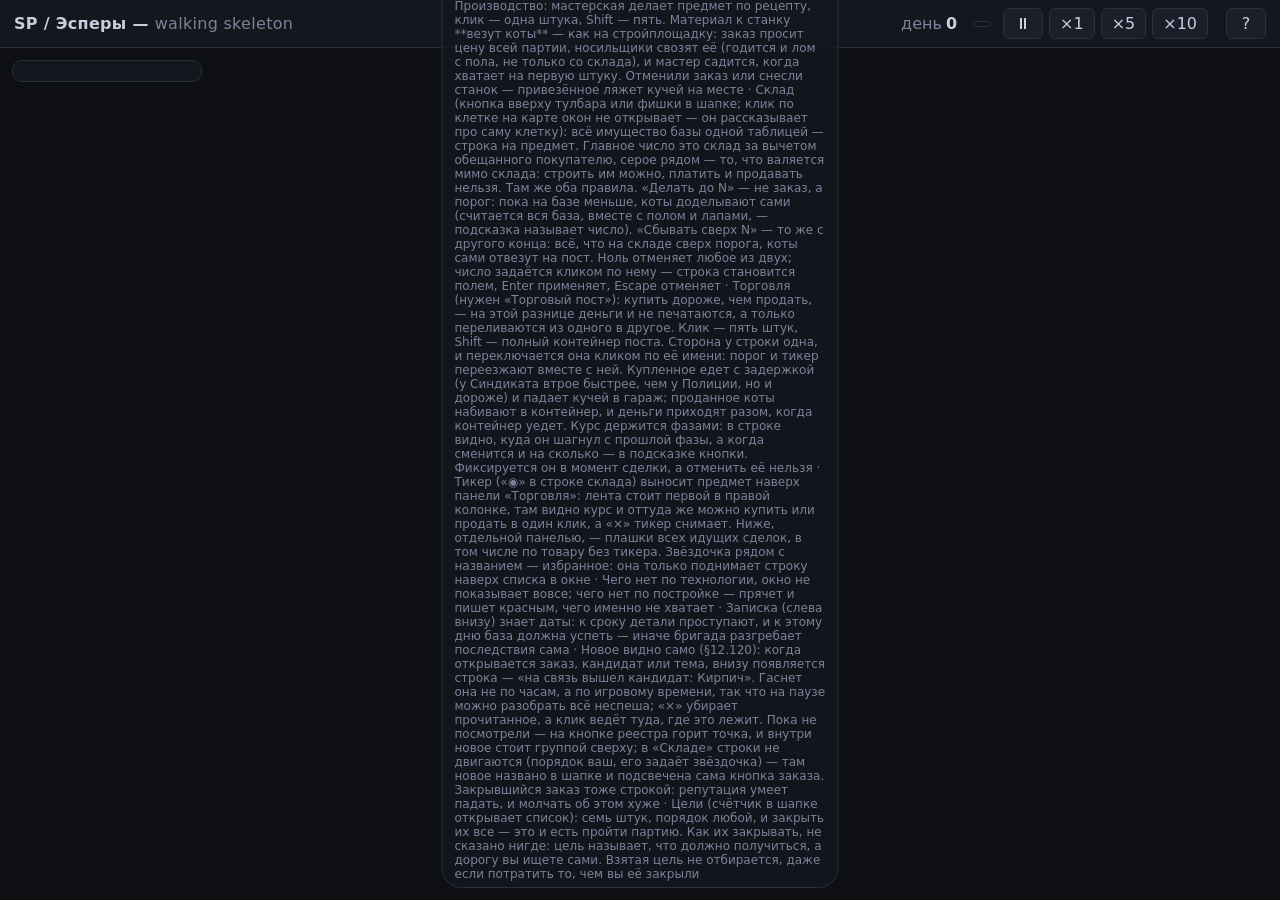
==== web/index.html @ 6d8b0c2f "docs: справочник — §12.204, номер 203 занят соседним решением Пока шла работа над справочником, в ma" ====
<!doctype html>
<html lang="ru">
  <head>
    <meta charset="utf-8" />
    <meta name="viewport" content="width=device-width, initial-scale=1" />
    <title>SP / Эсперы — POC</title>
    <link rel="stylesheet" href="./src/style.css" />
  </head>
  <body>
    <header>
      <span class="title">SP / Эсперы — <em>walking skeleton</em></span>
      <!-- Счётчик кадров и тиков: FPS меряется по rAF, TPS — по смене
           `snap.tick`, то есть по тому же сигналу, каким живёт вид. -->
      <span
        class="clock perf"
        id="perf"
        data-tip="кадров в секунду · тиков симуляции в секунду"
      ></span>
      <span class="spacer"></span>
      <span class="clock" id="scrap"></span>
      <span class="clock">день <b id="tick">0</b></span>
      <!-- Цель партии обязана быть на виду: она и есть ответ на «зачем я это
           делаю» (§12.58). Список разворачивается панелью справа. -->
      <button
        class="clock goals-toggle"
        id="goals-toggle"
        data-tip="Цели партии"
      ></button>
      <div class="speeds">
        <button class="speed" data-speed="0" data-tip="Пауза (пробел)">
          ⏸
        </button>
        <button class="speed" data-speed="1" data-tip="×1 (клавиша 1)">
          ×1
        </button>
        <button class="speed" data-speed="5" data-tip="×5 (клавиша 2)">
          ×5
        </button>
        <button class="speed" data-speed="10" data-tip="×10 (клавиша 3)">
          ×10
        </button>
      </div>
      <!-- Подсказка выросла вместе с механиками и закрывает четверть карты.
           Прятать её насовсем нельзя (иначе управление негде прочитать), но
           убирать с глаз — можно. -->
      <button
        class="hint-toggle"
        id="hint-toggle"
        data-tip="Подсказка по управлению"
      >
        ?
      </button>
    </header>
    <!-- Плашка активного режима разметки (§12.62). Инструмент липкий: выбрав
         «Стереть», игрок остаётся в нём и после мазка, — и, забыв переключиться,
         сносит то, что хотел лишь осмотреть. Плашка держит режим на виду, у
         самой карты, а не в узком тулбаре сбоку. В курсоре её нет вовсе. -->
    <main id="stage"><div id="mode-banner"></div></main>
    <aside id="toolbar"></aside>
    <!-- Правая колонка: всё «читать». Панели складываются потоком, а не по
         фиксированным отступам, — иначе каждая новая механика двигала бы
         координаты всех соседних. -->
    <div id="side">
      <!-- Лента тикеров стоит **первой и отдельно от «Торговли»** (§12.100):
           панели ниже появляются и исчезают сами (заказы, сделки, миссия), и
           лента, стоявшая среди них, ездила по экрану под курсором — второй
           клик по «Продать» промахивался. Наверху над ней ничего не всплывает,
           значит кнопка стоит там же, где её нажали в прошлый раз. -->
      <aside id="tickers" hidden></aside>
      <aside id="goals" hidden></aside>
      <aside id="cat" hidden></aside>
      <aside id="cell" hidden></aside>
      <aside id="mission" hidden></aside>
      <aside id="captive" hidden></aside>
      <aside id="research" hidden></aside>
      <aside id="craft" hidden></aside>
      <aside id="deal" hidden></aside>
      <aside id="note" hidden></aside>
    </div>
    <div id="hint">
      Время: пробел — пауза и обратно на тот же темп, 1 / 2 / 3 — ×1, ×5, ×10 ·
      Курсор: клик по клетке показывает, что на ней (и выбирает кота, если он
      там стоит), а повторный клик по той же клетке отправляет туда выбранных
      котов — первый клик мир не трогает, так что осматривать базу можно
      свободно; Shift — набрать отряд · Escape отменяет по одному шагу за
      нажатие: начатую рамку, потом режим разметки, потом выделение · Постройка:
      протяните рамку — свободные коты придут и сделают; размечать можно на
      любом темпе, а пауза ставится только вручную (пробел); пока идёт разметка,
      всё, кроме инструментов, приглушено — управление возвращают Escape или
      «Курсор» · Клик по коту выбирает его любым инструментом и возвращает
      курсор; чтобы застроить или снести клетку под котом, протяните рамку через
      неё · Тайл стоит набор предметов (фишки на кнопке), снос возвращает его
      целиком; деталь берётся только из разбора базы · Чем больше кот строит,
      тем быстрее работает · Завал на полу замедляет шаг — чем больше куча, тем
      дольше через неё пробираться; сложенное на склад не мешает · На стеллаже
      не живут: кот, которому там нечего делать, сходит на соседнюю клетку ·
      Коты устают: уставший уходит на лежанку сам, а на исходе сил бросает и
      начатое (это отключает «Беречь себя» в разделе «Правила»); упавший без сил
      доберётся до лежанки, как только та освободится · Вылазка идёт с узла
      связи, и отряд у каждого узла свой. Всё про них — в штабе вылазок: его
      открывает кнопка «Отряд N» в разделе «Вылазки», а сам раздел раскрывается
      кликом по рации на карте. Панель рации при этом ничего не даёт нажать: она
      только рассказывает, что с отрядом — кто в нём, кто сейчас не пойдёт, кто
      на связи и куда узел ушёл. Слева состав, справа заказы, и они
      пересчитываются друг под друга на глазах: отметил кота — увидел новый
      исход. Клик по строке зачисляет кота в отряд этого узла или вычёркивает
      его, кот из чужого отряда переезжает сюда тем же кликом; состав хранится
      на клетке и переживает вылазку, собирать его заново не надо. Значок 📻
      сажает кота дежурить на связи: пока отряд в поле, дежурный прибавляет ему
      силы. В строке кота написано, что он даёт вылазке: «+2 сила» — его вклад,
      а подсвеченная «Реакция» значит, что он ведёт отряд и режет сложность
      заказа. Проводник в отряде считается один, лучший: второй такой же ничего
      не добавит, а вот тот, кто нынешнего побьёт, — заменит его, и в строке
      будет написано, насколько. В заказе видно силу против сложности, долю
      добычи, цену в бодрости и ранах, а у закрытого — чего не хватает. Срок
      написан формулой: «дорога 60 + работа 360 / 2 кота» — делится только
      работа, поэтому добор котов ускоряет не всё и не всегда, а у заказа вроде
      «Сопровождения каравана» весь срок — дорога, и сколько котов ни бери, он
      не сдвинется. Уходят все, кто готов: спящий, раненый и не вернувшийся
      остаются дома, и вылазка идёт без них, если оставшихся хватает на минимум.
      Тумблер «↻» у заказа — это правило, а не заявка: отряд будет ходить туда
      сам, как только снова соберётся целиком. Узлов может быть несколько, и
      вылазок идёт столько же · Снаряжение коты добирают сами: увидев комбинезон
      на складе или прямо на полу, свободный кот сходит за ним и наденет — и с
      ним отряд сильнее · Провал вылазки ранит: раненый бросает работу, ложится
      и в отряд не идёт, пока не заживёт — сам медленно, на койке лазарета
      быстрее, а свободный кот придёт и подлечит его ещё быстрее · Провал ещё и
      оставляет одного кота в плену: сам он не вернётся никогда, за ним ходят
      отдельной вылазкой «За своим» — она открыта всегда и одному коту по силам,
      а в списке заказов появляется только тогда, когда есть кого спасать ·
      Известность (★ в шапке) копится от вылазок и открывает следующие, а найм
      (кнопка вверху тулбара) платит со склада · Репутация (фишки фракций в
      шапке) — другое дело: у заказа есть заказчик и тот, кому он поперёк, и
      успех поднимает одного ровно настолько, насколько роняет другого. Провал
      не двигает её вовсе. Ею не платят — она решает, кто вообще станет с вами
      говорить: «Логово» даёт Полиция, а «Гвоздя» присылает Синдикат, и взять
      оба разом не выйдет. Дорога назад есть всегда, но стоит она вылазок ·
      Обучение: выберите одного кота и жмите «Учить» — он сядет за парту и
      наберёт опыт до порога, дальше только практика · Наука (кнопка вверху
      тулбара): тема оплачивается образцами со склада, за неё садится кот с
      нужным уровнем «Науки», а на выходе — технология, и она открывает новые
      тайлы в палитре · Производство: мастерская делает предмет по рецепту, клик
      — одна штука, Shift — пять. Материал к станку **везут коты** — как на
      стройплощадку: заказ просит цену всей партии, носильщики свозят её
      (годится и лом с пола, не только со склада), и мастер садится, когда
      хватает на первую штуку. Отменили заказ или снесли станок — привезённое
      ляжет кучей на месте · Склад (кнопка вверху тулбара или фишки в шапке;
      клик по клетке на карте окон не открывает — он рассказывает про саму
      клетку): всё имущество базы одной таблицей — строка на предмет. Главное
      число это склад за вычетом обещанного покупателю, серое рядом — то, что
      валяется мимо склада: строить им можно, платить и продавать нельзя. Там же
      оба правила. «Делать до N» — не заказ, а порог: пока на базе меньше, коты
      доделывают сами (считается вся база, вместе с полом и лапами, — подсказка
      называет число). «Сбывать сверх N» — то же с другого конца: всё, что на
      складе сверх порога, коты сами отвезут на пост. Ноль отменяет любое из
      двух; число задаётся кликом по нему — строка становится полем, Enter
      применяет, Escape отменяет · Торговля (нужен «Торговый пост»): купить
      дороже, чем продать, — на этой разнице деньги и не печатаются, а только
      переливаются из одного в другое. Клик — пять штук, Shift — полный
      контейнер поста. Сторона у строки одна, и переключается она кликом по её
      имени: порог и тикер переезжают вместе с ней. Купленное едет с задержкой
      (у Синдиката втрое быстрее, чем у Полиции, но и дороже) и падает кучей в
      гараж; проданное коты набивают в контейнер, и деньги приходят разом, когда
      контейнер уедет. Курс держится фазами: в строке видно, куда он шагнул с
      прошлой фазы, а когда сменится и на сколько — в подсказке кнопки.
      Фиксируется он в момент сделки, а отменить её нельзя · Тикер («◉» в строке
      склада) выносит предмет наверх панели «Торговля»: лента стоит первой в
      правой колонке, там видно курс и оттуда же можно купить или продать в один
      клик, а «×» тикер снимает. Ниже, отдельной панелью, — плашки всех идущих
      сделок, в том числе по товару без тикера. Звёздочка рядом с названием —
      избранное: она только поднимает строку наверх списка в окне · Чего нет по
      технологии, окно не показывает вовсе; чего нет по постройке — прячет и
      пишет красным, чего именно не хватает · Записка (слева внизу) знает даты:
      к сроку детали проступают, и к этому дню база должна успеть — иначе
      бригада разгребает последствия сама · Новое видно само (§12.120): когда
      открывается заказ, кандидат или тема, внизу появляется строка — «на связь
      вышел кандидат: Кирпич». Гаснет она не по часам, а по игровому времени,
      так что на паузе можно разобрать всё неспеша; «×» убирает прочитанное, а
      клик ведёт туда, где это лежит. Пока не посмотрели — на кнопке реестра
      горит точка, и внутри новое стоит группой сверху; в «Складе» строки не
      двигаются (порядок ваш, его задаёт звёздочка) — там новое названо в шапке
      и подсвечена сама кнопка заказа. Закрывшийся заказ тоже строкой: репутация
      умеет падать, и молчать об этом хуже · Цели (счётчик в шапке открывает
      список): семь штук, порядок любой, и закрыть их все — это и есть пройти
      партию. Как их закрывать, не сказано нигде: цель называет, что должно
      получиться, а дорогу вы ищете сами. Взятая цель не отбирается, даже если
      потратить то, чем вы её закрыли
    </div>
    <!-- Уведомления о взятых целях: складываются стопкой и гаснут сами по
         **реальным** секундам, а не по тикам (§12.58) — на ×10 отмеренное
         тиками мигнуло бы и пропало. Кликов мимо них не бывает: колонка сквозная,
         ловят их только сами уведомления. -->
    <div id="toasts"></div>
    <!-- Лента новостей (§12.120): что открылось и что закрылось. Стопка, а не
         одна строка: события идут пачками (изученная тема открывает сразу
         несколько), и «показываем последнее» потеряло бы остальные. Гаснут по
         **тикам**, а не по секундам, — на паузе мир стоит, значит и стопка
         стоит, и разобрать её можно неспеша. Сквозная для мыши, как #toasts. -->
    <div id="news"></div>
    <!-- Живая подсказка (§12.107): нативный `title` браузер рисует один раз, в
         момент показа, — запись в атрибут открытую подсказку не перерисовывает,
         и висящая над числом, которое тикает каждый кадр, она врёт. Этот узел
         переписывается, пока висит. Сквозной для мыши: подсказка стоит под
         курсором и не смеет ловить клики. -->
    <div id="livetip" hidden></div>
    <!-- Финал: все обязательные цели закрыты (§12.58). Модальный экран, и он
         **не кончает партию** — закрыл и играешь дальше.
         Это не спорит с §10 («открытая песочница»): там речь о финальном акте
         Воланда, а здесь кончилось обучение, как у записки кончилось
         предзнание, а не мир (§12.46). -->
    <div id="finale" hidden></div>
    <!-- Штаб вылазок (§12.71): состав отряда и список заказов рядом, в одном
         окне. Тулбар шириной 190px не мог показать ни добычу целиком, ни цену
         решения, а состав правился в панели рации — то есть в другом месте
         экрана, чем прогноз, который от него зависит. Здесь оба ответа стоят
         рядом, и переключение кота сразу видно числом. -->
    <div id="raidwin" hidden></div>
    <!-- Склад (§12.100): всё имущество базы, курсы всех сторон и оба порога в
         одной таблице. Тулбар шириной 190px такую строку не держит — тот же
         упор, из-за которого штабом стало окно (§12.71).
         ⚠️ Но идиома у этих двух окон **противоположная**: штаб
         перерисовывается целиком каждым снапшотом, а склад строится один раз
         при открытии и дальше синхронизируется на месте. Иначе поля порогов
         молча перестают работать (§12.84, §12.87, §12.89, §12.92). -->
    <div id="stockwin" hidden></div>
    <!-- Реестры-окна (§12.118): список, из которого выбирают одно из многих,
         не помещается в колонку тулбара. Вход — кнопка тулбара, не карта (§12.101). -->
    <div id="sciwin" hidden></div>
    <div id="hirewin" hidden></div>
    <!-- Витрина внешнего рынка (§12.150). Своё окно, а не строка «Склада»:
         ассортимент приходит **от прайса фракции**, а не от имущества базы, и
         в нём стоит то, чего база не видела ни разу, — то есть ровно то, что
         §12.131 из «Склада» прячет. Покупка ни к чему на базе не обращена, и
         это та же граница адресности, по которой §12.119 разводит окно и
         раздел тулбара. -->
    <div id="buywin" hidden></div>
    <!-- Что держать в ящике (§12.195). Единственное окно, чья дверь стоит **в
         панели клетки**, а не в тулбаре, — потому что решение адресно клетке
         (§12.119). §12.101 при этом цел: модал открывает не клик по карте, а
         отдельная кнопка в уже открытой карточке, то есть второй осознанный
         жест. Список — строкой на предмет: имена сканируются, а сетка из двух
         десятков незнакомых глифов нет. -->
    <div id="binwin" hidden></div>
    <!-- Личное дело (§12.N). Окно про **конкретного кота** — то есть исключение
         из §12.119, где адресное живёт у самого адресата. Работает оно потому,
         что кота выбирают не с карты, а вкладкой внутри окна: дословно то, что
         §12.166 сделала с гаражами, отдав выбор узла вкладкам штаба. §12.101
         цел — обе двери (кнопка в панели кота и пункт тулбара) стоят вне карты.
         Идиома складская (§12.118): строится один раз при открытии, дальше
         синхронизируется на месте — иначе прокрутка отматывается, а кнопка
         «Учить» молча перестаёт нажиматься. -->
    <div id="dossier" hidden></div>
    <!-- Справочник (§12.204). Восьмое окно и единственное, которое ничего не
         решает: в нём только лор и перекличка палитр, кнопок команд нет ни
         одной. Отсюда и его особенность — оно **возвращает** туда, откуда его
         открыли: игрок жмёт «?» у строки склада, читает и ждёт увидеть склад
         обратно, а не пустую карту. Прочие окна взаимоисключающи и друг друга
         не помнят (`closeOtherWindows`), потому что каждое из них — цель
         похода, а справочник — сноска посреди него. -->
    <div id="wikiwin" hidden></div>
    <div id="error" hidden></div>
    <script type="module" src="./src/main.js"></script>
  </body>
</html>
---- web/src/style.css ----
:root {
  --bg: #0e0f13;
  --panel: #15171f;
  --line: #2a3040;
  --text: #c7cedd;
  --muted: #7a839a;
  --accent: #e0c060;
  /* Тревожное: из того же красного семейства, что рамка сноса (#7a2b3a),
     но читаемое как текст на тёмном. */
  --bad: #d4788c;
  /* Ожидание: между «идёт» и «сломалось» (§12.116). Оранжевее акцента и
     холоднее `--bad` — правило не отказало, оно ждёт, и красным это было бы
     сказано громче, чем есть. */
  --warn: #d69a4a;
}

* {
  box-sizing: border-box;
}

html,
body {
  margin: 0;
  height: 100%;
  background: var(--bg);
  color: var(--text);
  font-family:
    system-ui,
    -apple-system,
    "Segoe UI",
    sans-serif;
}

body {
  display: flex;
  flex-direction: column;
}

header {
  display: flex;
  align-items: center;
  gap: 12px;
  padding: 8px 14px;
  background: var(--panel);
  border-bottom: 1px solid var(--line);
  user-select: none;
}

.title {
  font-weight: 600;
  letter-spacing: 0.3px;
}
.title em {
  color: var(--muted);
  font-style: normal;
  font-weight: 400;
}
.spacer {
  flex: 1;
}

.clock {
  display: flex;
  align-items: center;
  gap: 4px;
  color: var(--muted);
  font-variant-numeric: tabular-nums;
  white-space: nowrap;
}
.clock b {
  color: var(--text);
}
/* Часы на паузе мигают: остановленный мир иначе неотличим от повисшего (жалоба
   игроков). Анимация — по wall-clock, а не по тикам: на паузе тиков нет вовсе,
   и «мигание по тикам» не мигнуло бы ни разу. Гаснет не до нуля — исчезающая
   дата читалась бы как пропавший элемент, а не как остановка. */
.clock.paused {
  animation: clock-blink 1.1s steps(1, end) infinite;
}
@keyframes clock-blink {
  50% {
    opacity: 0.28;
  }
}
@media (prefers-reduced-motion: reduce) {
  .clock.paused {
    animation: none;
    opacity: 0.55;
  }
}

/* Глиф предмета или роли клетки (§12.109). Пришёл на место `.chip` везде, где
   квадратик стоял без подписи: в шапке, в ценах тайлов, в добыче, в куче на
   клетке, в ленте тикеров. Краска осталась той же — она приезжает из рулсета
   инлайном в `color`, а контур залит `currentColor`.

   `em`, а не пиксели: глиф живёт в строках разного кегля — от 11 px в подписи
   тикера до обычного текста в шапке, — и обязан расти вместе с ней.
   `vertical-align` подгоняет его к базовой линии: `<svg>` по умолчанию сидит на
   ней целиком и подпрыгивает над строчными буквами. */
.glyph {
  width: 1.15em;
  height: 1.15em;
  vertical-align: -0.22em;
  fill: currentColor;
  flex: 0 0 auto;
}

/* Фишка предмета: одна краска на кучу, на цену в палитре и на счётчик в шапке.
   С §12.109 осталась у репутации фракций и запасным вариантом для предмета,
   которому рулсет не дал глифа: фракция — не существительное, которое таскают
   по базе, а сторона со знаковой шкалой (§12.43), и значка у неё быть не может. */
.chip {
  display: inline-block;
  width: 8px;
  height: 8px;
  border-radius: 2px;
  border: 1px solid rgba(0, 0, 0, 0.5);
}

/* Счётчик предмета в шапке (§12.53): жирным — то, чем можно платить (склад
   минус бронь), приглушённым «+N» — то, что ещё валяется по базе. Одним числом
   это врало: игрок видел «всё есть», а найм отклонялся, потому что платит
   склад. */
.stock {
  display: inline-flex;
  align-items: center;
  gap: 3px;
}

/* Ничего не отмечено `★` — на месте чисел стоит причина словом (§12.112).
   Приглушённо и без глифа: это не ресурс с нулём, а пустой отбор. */
.stock.off {
  color: var(--muted);
  font-size: 11px;
}

/* Предмет, который база ещё не поняла (§12.131): запас у него настоящий, и
   размер числа тот же, — но в дело он не идёт, поэтому цвет приглушён. Так
   шапка отличает «Ткань(?)» от ткани, не занимая места словом. */
.stock.dim b {
  color: var(--muted);
}

.stock u {
  color: var(--muted);
  text-decoration: none;
  font-size: 11px;
}

/* Четвёртое число — «расписано заказам» (§12.128): запас, который со склада
   уже уедет на станки. Серебряным и со знаком минус: это не убыль, случившаяся
   сейчас (материал возят ногами, §12.102), а обещание — «из этого столько уже
   не моё». */
.stock s {
  color: #9fb0c8;
  text-decoration: none;
  font-size: 11px;
}

/* Третье число той же фишки — «уже делается» (§12.107): не запас, а обещание
   мастерской, поэтому оно и не жирное (платить им нельзя), и не серое (серое —
   это валяющееся, оно у базы уже есть). Оранжевым, тем же цветом, каким
   называется сама сводка «В работе». */
.stock i {
  color: var(--warn);
  font-style: normal;
  font-size: 11px;
}

.speeds {
  display: flex;
  gap: 6px;
}

.speed,
.hint-toggle {
  min-width: 40px;
  padding: 5px 10px;
  background: #1b1f2a;
  color: var(--text);
  border: 1px solid var(--line);
  border-radius: 6px;
  cursor: pointer;
  font: inherit;
}
.speed:hover,
.hint-toggle:hover {
  border-color: #3b4560;
}
.speed.active,
.hint-toggle.active {
  background: var(--accent);
  color: #1a1608;
  border-color: var(--accent);
  font-weight: 700;
}

main#stage {
  flex: 1;
  min-height: 0;
  position: relative;
}
main#stage canvas {
  display: block;
}

/* Активный режим разметки. Цвет режима приезжает из JS одной переменной
   `--mode-color` — считает его `modeChrome()`, и второго места, где режим
   превращается в цвет, быть не должно. */
main#stage.mode-build,
main#stage.mode-erase {
  cursor: crosshair;
}
/* Обводка поля — отдельным слоем поверх канваса, а не `box-shadow: inset` на
   самом `#stage`: канвас — его ребёнок, Pixi заливает его целиком, и тень
   оказалась бы под заливкой, то есть невидимой.
   Не волосяная линия, а свечение внутрь: `#stage` растянут во всё окно под
   боковыми панелями, и линия по самому краю экрана теряется — а размытое пятно
   по периметру ловится боковым зрением, чего от этого сигнала и надо.

   ⚠️ **Временно выключено:** свечение по периметру закомментировано целиком,
   остальной режим разметки — плашка над картой, крестик курсора и приглушённые
   панели (`body.marking`) — работает как прежде. Цвет по-прежнему считает
   `modeChrome()` и кладёт в `--mode-color`: второго места, где режим
   превращается в цвет, заводить нельзя, и вернуть подсветку — это раскомментировать
   блок ниже, а не написать его заново.
main#stage.mode-build::after,
main#stage.mode-erase::after {
  content: "";
  position: absolute;
  inset: 0;
  z-index: 1;
  border: 3px solid var(--mode-color);
  box-shadow: inset 0 0 50px -6px var(--mode-color);
  opacity: 0.75;
  pointer-events: none;
} */
main#stage.mode-cursor {
  cursor: default;
}

/* Пока идёт разметка, доступны только инструменты разметки и «Курсор» (§12.62).
   Остальные разделы тулбара и все кнопки правых панелей приглушены на месте:
   спрятать их значило бы менять высоту тулбара на каждом переключении режима, а
   бледное и неподатливое читается как «не сейчас», а не «пропало». */
body.marking #toolbar .gated,
body.marking #side button {
  opacity: 0.35;
  pointer-events: none;
}

/* Плашка режима: у самой карты, а не в тулбаре сбоку. Кликов у неё нет —
   `pointer-events: none`, иначе она съедала бы разметку верхнего ряда клеток. */
#mode-banner {
  position: absolute;
  top: 10px;
  left: 50%;
  transform: translateX(-50%);
  z-index: 2;
  display: flex;
  align-items: center;
  gap: 8px;
  padding: 5px 14px;
  border-radius: 6px;
  background: var(--mode-color);
  color: #1a1608;
  font: 700 13px/1 monospace;
  letter-spacing: 0.08em;
  pointer-events: none;
}
/* В режиме курсора плашки нет вовсе: пустая, но занимающая место, читалась бы
   как «режим есть, просто без названия». */
main#stage.mode-cursor #mode-banner {
  display: none;
}

#error {
  position: fixed;
  left: 12px;
  bottom: 12px;
  max-width: 60ch;
  padding: 10px 12px;
  background: #3a1720;
  border: 1px solid #7a2b3a;
  border-radius: 8px;
  color: #ffd7de;
  font: 12px/1.4 monospace;
  white-space: pre-wrap;
}

#toolbar {
  position: fixed;
  left: 12px;
  top: 60px;
  width: 190px;
  /* Инструментов стало больше экрана: тулбар растёт вниз, а окно — нет.
     По горизонтали не скроллим — цена просто прижата к правому краю. */
  max-height: calc(100vh - 120px);
  overflow-y: auto;
  overflow-x: hidden;
  display: flex;
  flex-direction: column;
  gap: 6px;
  padding: 10px;
  background: rgba(21, 23, 31, 0.92);
  border: 1px solid var(--line);
  border-radius: 10px;
  backdrop-filter: blur(4px);
}

/* Правая колонка: всё «читать» — выбранный кот, миссия, тема, заказ, записка.
   Панели складываются потоком, поэтому новая механика не двигает координаты
   соседних (раньше у каждой был свой `top`, и они наезжали друг на друга).
   Сама колонка кликов не ловит — иначе пустое место над картой перестало бы
   работать; ловят их только сами панели. */
#side {
  position: fixed;
  right: 12px;
  top: 60px;
  bottom: 12px;
  width: 200px;
  display: flex;
  flex-direction: column;
  gap: 8px;
  overflow-y: auto;
  pointer-events: none;
}
#side > * {
  flex: 0 0 auto;
  pointer-events: auto;
}

/* Раздел тулбара: заголовок-кнопка и тело. Открыт ровно один — иначе список
   инструментов снова не помещается в экран и уезжает под записку. */
.sec-head {
  display: flex;
  align-items: center;
  justify-content: space-between;
  width: 100%;
  /* У `<button>` браузерный `text-align: center`, и однословные заголовки это
     не выдают: `space-between` и так прижимает их влево. Видно становится на
     первом же длинном — он переносится, и обе строки встают по центру. */
  text-align: left;
  padding: 6px 8px;
  border: 1px solid transparent;
  border-radius: 8px;
  background: transparent;
  color: var(--muted);
  font: inherit;
  font-size: 11px;
  letter-spacing: 0.4px;
  text-transform: uppercase;
  cursor: pointer;
}
.sec-head:hover {
  color: var(--text);
}
.sec-head.active {
  color: var(--text);
  border-color: var(--line);
  background: rgba(255, 255, 255, 0.04);
}
/* «Постройка» — единственный раздел-инструмент (`TOOL_SECTIONS`), и в столбце
   он стоит вплотную к кнопкам-дверям. Приглушённым заголовком он читался
   подписью к группе, а не такой же кнопкой: разница в яркости здесь означала
   бы «пока нельзя», как `.tool.off`. Поэтому яркость у раздела-инструмента и у
   «Вылазок» при живом гараже дверная, а строчный регистр и шеврон остаются — это по-прежнему
   раскрывающийся список, а не окно. */
.sec-head.lit {
  color: var(--text);
}
/* Тусклый заголовок — это «пока нельзя», и причина обязана быть словом
   (§12.53): гасим классом, а не `disabled`, иначе подсказка не покажется
   никогда. */
.sec-head.off {
  opacity: 0.45;
}

/* Заголовок раздела с образцом: значок и слово идут одной группой, чтобы
   `space-between` по-прежнему прижимал шеврон к правому краю. */
.sec-head .sec-title {
  display: flex;
  align-items: center;
  gap: 8px;
  min-width: 0;
}
.sec-head .chev {
  transition: transform 0.12s ease;
}
.sec-head.active .chev {
  transform: rotate(90deg);
}
.sec-body {
  display: flex;
  flex-direction: column;
  gap: 6px;
  padding: 6px 0 2px;
}
/* Атрибут `hidden` — это всего лишь `display: none` из браузерных стилей, и
   любой авторский `display` его перебивает. Без этой строки свёрнутый раздел
   остаётся на экране, а `hidden` в разметке молча ничего не значит. */
.sec-body[hidden] {
  display: none;
}

#toolbar .tt {
  font-size: 11px;
  letter-spacing: 0.4px;
  text-transform: uppercase;
  color: var(--muted);
  margin-bottom: 2px;
}

.tool {
  display: flex;
  align-items: center;
  gap: 8px;
  padding: 7px 9px;
  background: #1b1f2a;
  color: var(--text);
  border: 1px solid var(--line);
  border-radius: 7px;
  cursor: pointer;
  font: inherit;
  font-size: 13px;
  text-align: left;
}
/* Явный display у .tool перебивает атрибут hidden — без этой строки скрытая
   кнопка остаётся видимой (на этом уже попались). То же и у самого раздела. */
.tool[hidden],
[hidden] {
  display: none !important;
}
.tool:hover {
  border-color: #3b4560;
}
.tool.active {
  border-color: var(--accent);
  box-shadow: inset 0 0 0 1px var(--accent);
}

.sw {
  width: 14px;
  height: 14px;
  flex: 0 0 auto;
  border-radius: 3px;
  border: 1px solid rgba(0, 0, 0, 0.5);
}
/* Глиф на месте образца тайла в палитре: размер `.sw`, а не строчный `1.15em`,
   — он стоит в ряду с остальными образцами тулбара («Курсор», «Стереть»), и
   выпадающий из ряда значок ломает вертикаль списка. */
.glyph.sw-glyph {
  width: 16px;
  height: 16px;
  vertical-align: middle;
}

/* цена тайла: фишка предмета + количество */
.cost {
  display: flex;
  align-items: center;
  gap: 3px;
  margin-left: auto;
  padding-left: 8px;
  color: var(--muted);
  font-size: 12px;
  font-variant-numeric: tabular-nums;
}
.cost .chip {
  width: 7px;
  height: 7px;
}
.sw-erase {
  background: repeating-linear-gradient(45deg, #7a2b3a 0 3px, #40151d 3px 6px);
}
.sw-cursor {
  background: #6cf0a0;
  border-radius: 50%;
}
.sw-scrap {
  background: repeating-linear-gradient(90deg, #c9a227 0 3px, #6b5615 3px 6px);
}
/* Шлюз: стрелка «наружу» — вылазка это единственное, что уходит с базы. */
.sw-gate {
  background: linear-gradient(135deg, #6e5a26 50%, #b08c3a 50%);
}
/* Наука: колба — той же краской, что и лаборатория в палитре. */
.sw-lab {
  background: radial-gradient(
    circle at 50% 65%,
    #a86fd6 0 40%,
    #5a3a6e 45% 100%
  );
}
/* Обучение: книжка — той же краской, что и метка над сидящим за партой. */
.sw-study {
  background: linear-gradient(180deg, #b08fde 0 45%, #4a4f7a 55% 100%);
}
/* Отдых: лежанка — той же краской, что и в палитре тайлов. */
.sw-rest {
  background: linear-gradient(180deg, #3f5a3a 0 55%, #2a3d27 55% 100%);
  border-radius: 2px;
}

/* Найм: новый кот — той же краской, что и коты на карте. */
.sw-hire {
  background: #8fb8de;
  border-radius: 50%;
}

/* Личные дела: цвет парты из палитры тайлов — дверь ведёт туда, где кота
   сажают учиться, и красить её надо тем, чем покрашено место учёбы. */
.sw-desk {
  background: #4a4f7a;
}

/* Покупка: тот же цвет, что у торгового поста в палитре тайлов (§12.150).
   Дверь ведёт в витрину внешнего рынка, и красить её надо тем, чем покрашено
   место, куда товар приедет. */
.sw-trade {
  background: linear-gradient(135deg, #b0a06a 0 50%, #7a6f4a 50% 100%);
}

/* Постройка: кладка — тем же серо-синим, что и построенный пол на карте.
   Раздел про то, из чего база сложена, и красить его надо ею же. */
.sw-build {
  background:
    linear-gradient(
      180deg,
      transparent 0 45%,
      rgba(0, 0, 0, 0.45) 45% 55%,
      transparent 55%
    ),
    linear-gradient(90deg, #4a5570 0 55%, #39435c 55%);
  border-radius: 2px;
}

/* Известность: не предмет, но живёт в том же счётчике — она решает, что базе
   доступно, и смотреть на неё игрок будет так же часто (§12.24). */
.fame {
  display: inline-flex;
  align-items: center;
  gap: 3px;
  margin-left: 6px;
  padding-left: 8px;
  border-left: 1px solid var(--line);
  color: var(--accent);
}

/* Репутация по фракциям (§12.43): та же фишка, что у предметов, но со знаком.
   Минус подсвечивается — «−40» рядом с «+40» иначе читается как просто число. */
/* Котоденьги (§12.44): рядом с известностью, но врозь — та только копится,
   эти и приходят, и уходят. */
.money {
  display: inline-flex;
  align-items: center;
  gap: 3px;
  margin-left: 8px;
  padding-left: 8px;
  border-left: 1px solid var(--line);
  color: #8fd6a0;
}

/* Курс на кнопке сделки — справа, как цена в фишках у тайла. */
.rate {
  margin-left: auto;
  color: var(--muted);
}

/* Сколько уйдёт за клик: «×5» обычно, «×25» под Shift. Модификатор менял размер
   сделки вслепую — теперь он виден и подсвечен, пока клавиша зажата. */
.qty {
  margin-left: 6px;
  padding: 0 4px;
  border-radius: 3px;
  color: var(--muted);
  font-variant-numeric: tabular-nums;
}

.qty.big {
  background: #3a4a63;
  color: #cfe3ff;
}

.standing {
  display: inline-flex;
  align-items: center;
  gap: 3px;
  margin-left: 6px;
}

.standing.bad b {
  color: var(--bad);
}

.tool:disabled {
  cursor: default;
  opacity: 0.4;
}
.tool:disabled:hover {
  border-color: var(--line);
}

/* Переключатель правила симуляции, а не режим ввода: не участвует в общей
   подсветке инструментов, поэтому и вид у него другой. */
.tool.toggle {
  color: var(--muted);
}
.tool.toggle .sw {
  filter: grayscale(1);
  opacity: 0.5;
}
.tool.toggle.on {
  color: var(--text);
}
.tool.toggle.on .sw {
  filter: none;
  opacity: 1;
}

/* Порог автопроизводства: правило стоит **под своей командой** (§12.64), с
   отступом — оно про ту же строку рецепта, а не про соседнюю. Гаснет вместе с
   правилом: «держать —» это муть, «держать 5» — обычный текст.
   Имя `keep`, а не `stock`: `.stock` уже занят фишкой имущества в шапке, и
   вторая механика под тем же именем молча красила бы её. */
.keep {
  display: flex;
  align-items: center;
  gap: 6px;
  margin: -2px 0 4px 22px;
  color: var(--muted);
  font-size: 12px;
}
.keep.on {
  color: var(--text);
}
/* `display: flex` выше перебивает браузерное правило для `[hidden]` — без этой
   строки порог виден у рецепта, которого ещё нет. */
.keep[hidden] {
  display: none;
}
.keep .keep-val {
  flex: 1 1 auto;
  /* Число правится на месте (§12.92), и с §12.108 это единственный способ его
     задать — кнопок шага рядом больше нет. Значит, подпись обязана сама
     говорить, что она поле, и говорить это **до** наведения: пунктир виден
     всегда (найти взглядом), рамка и цвет проявляются под курсором
     (подтвердить перед кликом). Курсор обещает то же самое: кликабельная
     подпись, ничем не отличающаяся от обычной, остаётся ненайденной. */
  cursor: text;
  border-bottom: 1px dashed var(--line);
}
.keep .keep-val:hover {
  color: var(--text);
  border-bottom-color: var(--accent, #7fb0d6);
}
/* Ворота автоматики закрыты (§12.93) — правка не открывается, и подпись это
   обещает: пунктира нет, курсор обычный. Причина при этом называется словом в
   подсказке, поэтому подпись остаётся на месте, а не прячется (§12.53). */
.keep .keep-val.off {
  cursor: default;
  border-bottom-color: transparent;
  color: var(--muted);
}
.keep .keep-val.off:hover {
  color: var(--muted);
  border-bottom-color: transparent;
}
/* Пока в подписи стоит поле ввода, свой пунктир она прячет: у поля есть
   собственная рамка, и две черты под одним числом читаются как артефакт. */
.keep .keep-val.editing {
  border-bottom-color: transparent;
}
/* Поле ввода живёт внутри той же подписи и занимает ровно её место: строка не
   толстеет и не прыгает, когда правку открывают и закрывают. */
.keep .keep-input {
  width: 100%;
  min-width: 0;
  box-sizing: border-box;
  padding: 0 3px;
  color: var(--text);
  background: rgba(0, 0, 0, 0.35);
  border: 1px solid var(--line);
  border-radius: 3px;
  font: inherit;
  line-height: 16px;
}
.keep .keep-input:focus {
  outline: none;
  border-color: var(--accent, #7fb0d6);
}

/* Панель выбранного кота: рост навыка не виден в поле, поэтому у него есть
   единственное место, где он заметен (§12.17). */
#cat {
  padding: 10px 12px;
  background: rgba(21, 23, 31, 0.92);
  border: 1px solid var(--line);
  border-radius: 10px;
  backdrop-filter: blur(4px);
  font-size: 13px;
}
#cat[hidden] {
  display: none;
}

/* Панель клетки — сразу под карточкой кота: обе про то, что игрок сейчас
   выделил, остальные — про то, что происходит на базе само (§12.58). */
#cell {
  padding: 10px 12px;
  background: rgba(21, 23, 31, 0.92);
  border: 1px solid var(--line);
  border-radius: 10px;
  backdrop-filter: blur(4px);
  font-size: 13px;
}
#cell[hidden] {
  display: none;
}

/* Координаты клетки — в заголовке, но приглушённо: они опознают клетку, когда
   маркер на карте уехал за край экрана, и не спорят с названием тайла.

   Тем же приглушённым тут же и размер пачки заказов (§12.164): он занял тот же
   слот заголовка, из которого схлопывание убрало координаты, и роль у него та
   же — опознать, о скольких ячейках речь, не споря с названием рецепта. */
.cell-at,
.pack-n {
  color: var(--muted);
  font-weight: 400;
  font-variant-numeric: tabular-nums;
}

/* Что случится по второму клику. Приказ здесь двухшаговый (§12.58), и обещание
   обязано быть видно **до** второго клика: невидимый второй шаг читается как
   «клик не сработал» — та же беда, что у молчащей кнопки (§4.4). Цвет — тот же
   зелёный, что у колец выбора, метки цели и взведённых уголков на карте: одно
   обещание — одна краска. */
.cell-armed {
  margin: -4px 0 8px;
  padding: 3px 6px;
  border-radius: 3px;
  background: #1b1f2a;
  border: 1px solid #6cf0a0;
  color: #6cf0a0;
  font-size: 12px;
}

/* Список котов у узла связи (§12.61): состав отряда и дежурство собираются
   строками, а не выделением котов на карте. Живёт список в штабе (§12.80) —
   рядом с прогнозом, который от него зависит. Строка — тот же
   `.tool`-переключатель, что чертёж в тулбаре: «числится» подсвечено, как
   включённое правило. Занятие кота приписано справа и приглушённо — оно
   помогает выбрать, но не спорит с именем. */
.crew-list {
  display: flex;
  flex-direction: column;
  gap: 4px;
  margin: 6px 0 8px;
}
/* Подпись группы в штабе: «Идут · 2», «В отряде, но не пойдут · 1». Первая
   идёт вплотную к шапке отряда, остальные отбиваются сверху — иначе три
   списка подряд читаются как один. */
.crew-head {
  margin-top: 10px;
  text-transform: uppercase;
  letter-spacing: 0.04em;
  font-size: 10px;
}
.crew-head:first-child {
  margin-top: 0;
}
.crew-row {
  display: flex;
  gap: 4px;
}
/* Имя, поле и занятие — в столбик, а не в строку: колонка штаба всё равно уже
   окна, и в строку они сжимали друг друга до многоточия разом. Имя важнее —
   оно и первое. */
/* Строка кота в штабе: портрет слева, текст колонкой справа (§12.109). До него
   отряд набирался из трёх строк вида `excellent / sp2 / sp3`, и решение о том,
   кого брать в поле, принималось по идентификаторам. */
.crew-row .crew-pick {
  flex: 1 1 auto;
  min-width: 0;
  flex-direction: row;
  align-items: center;
  gap: 7px;
  padding: 5px 8px;
  font-size: 12px;
}
.crew-text {
  display: flex;
  flex-direction: column;
  align-items: flex-start;
  gap: 1px;
  min-width: 0;
  flex: 1 1 auto;
}
.crew-id {
  max-width: 100%;
  overflow: hidden;
  text-overflow: ellipsis;
  white-space: nowrap;
}
/* «· Отряд 2» у чужого кота: приписка к имени, а не часть имени. Серым — потому
   что группа уже сказала главное («в других отрядах»), а номер отвечает на
   уточняющее «в каком именно». */
.crew-at {
  color: var(--muted);
  font-style: normal;
}
.crew-row .crew-pick.on {
  border-color: var(--accent);
  box-shadow: inset 0 0 0 1px var(--accent);
}
/* Зачислен, но сейчас не пойдёт (спит, ранен). Рамка красная, а не погашенная:
   кот из отряда не выпал, и снимать его не нужно — он пойдёт, когда встанет.
   Это ответ на «почему сила отряда 0, когда в отряде трое». */
.crew-row .crew-pick.idle {
  border-color: var(--bad);
  box-shadow: inset 0 0 0 1px var(--bad);
}
.crew-note {
  max-width: 100%;
  overflow: hidden;
  text-overflow: ellipsis;
  color: var(--muted);
  font-style: normal;
  font-size: 11px;
  white-space: nowrap;
}
/* Причина отказа, а не приписка «чем занят»: те же слова, но серым они читаются
   как фон, а нужны ответом. */
.crew-note.bad {
  color: var(--bad);
}
.crew-duty {
  flex: 0 0 auto;
  padding: 5px 7px;
  filter: grayscale(1);
  opacity: 0.55;
}
.crew-duty.on {
  filter: none;
  opacity: 1;
  border-color: var(--accent);
}

/* Панель миссии — под панелью кота, той же колонкой: отряд набирает симуляция,
   и это единственное место, где видно кого и надолго ли она забрала (§12.22). */
#mission {
  padding: 10px 12px;
  background: rgba(21, 23, 31, 0.92);
  border: 1px solid var(--line);
  border-radius: 10px;
  backdrop-filter: blur(4px);
  font-size: 13px;
}
#mission[hidden] {
  display: none;
}
/* Панель темы — той же колонкой, ниже миссии: работа идёт молча в комнате, и
   без панели видно только кота, который «зачем-то стоит в лаборатории». */
#research {
  padding: 10px 12px;
  background: rgba(21, 23, 31, 0.92);
  border: 1px solid var(--line);
  border-radius: 10px;
  backdrop-filter: blur(4px);
  font-size: 13px;
}
#research[hidden] {
  display: none;
}
#research .research-cancel {
  width: 100%;
  margin-top: 8px;
  justify-content: center;
}

/* Панель заказа — той же колонкой, ниже темы: производство идёт так же молча,
   и та же беда — видно только кота, зачем-то стоящего у верстака (§12.30). */
#craft {
  padding: 10px 12px;
  background: rgba(21, 23, 31, 0.92);
  border: 1px solid var(--line);
  border-radius: 10px;
  backdrop-filter: blur(4px);
  font-size: 13px;
}
#craft[hidden] {
  display: none;
}

/* Факты заказа в штабе (§12.109): «о чём» слева, «что» справа. Шесть фактов,
   склеенных через `·`, читались одним длинным предложением — формула срока,
   вилка состава, две цены и награда стояли в ряд без признака, где кончается
   одна мысль. Сетка их разводит, не отняв ни слова.

   Первая колонка по содержимому, вторая — всё остальное: подписи короткие и
   разной длины («срок», «награда»), а фиксированная ширина под самую длинную
   отодвинула бы формулу срока, ради которой карточка и читается. */
.raid-facts {
  display: grid;
  grid-template-columns: auto 1fr;
  gap: 2px 8px;
  margin-top: 4px;
  font-size: 11px;
  line-height: 1.35;
  color: var(--muted);
}
.raid-facts i {
  font-style: normal;
  text-align: right;
  opacity: 0.75;
}
.raid-facts span {
  color: var(--text);
}

/* Портрет (§12.109). Круглый и с рамкой — он стоит среди прямоугольных панелей
   и плашек, и без обрезки читался бы как ещё одна карточка, а не как «вот он».
   Размер задаёт место применения: 56 в карточке кота, 30 в строке штаба. */
.portrait {
  width: 56px;
  height: 56px;
  flex: 0 0 auto;
  border-radius: 50%;
  object-fit: cover;
  background: #0b0d12;
  border: 1px solid var(--line);
}
.portrait.crew-face {
  width: 30px;
  height: 30px;
}

/* Шапка карточки: портрет и имя в строку. */
.cat-head {
  display: flex;
  align-items: center;
  gap: 9px;
  margin-bottom: 8px;
}
.cat-head .cat-name {
  margin-bottom: 0;
  min-width: 0;
  overflow: hidden;
  text-overflow: ellipsis;
}

.cat-name {
  font-weight: 600;
  letter-spacing: 0.3px;
  color: var(--accent);
  margin-bottom: 8px;
}

/* Занятие — первой строкой и заметнее шкал: «чем он занят» игрок спрашивает
   раньше, чем «сколько у него сил» (§12.41). Застрявший подсвечен тем же
   цветом, что и кольцо вокруг него на карте: одно состояние — одна краска. */
.cat-job {
  margin: -4px 0 8px;
  padding: 3px 6px;
  border-radius: 3px;
  background: #1b1f2a;
  border: 1px solid var(--line);
  font-size: 12px;
}
.cat-job.stuck {
  color: #ff9a3c;
  border-color: #ff9a3c;
}

.cat-skill {
  margin-bottom: 8px;
}

.cat-row {
  display: flex;
  align-items: baseline;
  gap: 6px;
}
.cat-row b {
  margin-left: auto;
  font-variant-numeric: tabular-nums;
}

.bar {
  height: 4px;
  margin: 4px 0 2px;
  background: #1b1f2a;
  border: 1px solid var(--line);
  border-radius: 3px;
  overflow: hidden;
}
.bar i {
  display: block;
  height: 100%;
  background: var(--accent);
}
.bar i.rest {
  background: #7fd6b5;
}
/* Второй порог бодрости (§12.33): ниже него кот бросает начатое. Это не «скоро
   устанет», а «сейчас уйдёт с площадки», и цвет должен предупредить заранее. */
.bar i.spent {
  background: #ff9a3c;
}
.bar i.fed {
  background: #c96f4a;
}
/* Пустой желудок жжёт бодрость вдвое (§12.36) — цена невидима в цифрах, поэтому
   видна в цвете: полоска на нуле не «почти пустая», а тревожная. */
.bar i.starving {
  background: #ff5566;
}
/* Здоровье (§12.37): целый кот — спокойный зелёный, раненый — тот же тревожный
   красный, что и голодающий. Порог виден цветом, а не только числом: ниже него
   кот выбывает из работы и из отряда. */
.bar i.health {
  background: #8ed6a0;
}
.bar i.hurt {
  background: #ff5566;
}
/* Прогноз провала: полоса красная и полная — «пойдут и не вернутся с добычей»,
   а не «немного не хватает». */
.bar i.fail {
  background: #ff5566;
}
/* Врождённый предел (§12.42): полоска полная, но это не потолок навыка, а
   потолок кота — дальше он не вырастет никогда, сколько ни работай. Приглушённый
   цвет отличает «дорос до конца» от «дорос, докуда дано». */
.bar i.capped {
  background: #6b7180;
}

.cat-sub {
  color: var(--muted);
  font-size: 11px;
  font-variant-numeric: tabular-nums;
}
/* Провал в сжатой строке вылазки (§12.167): полоски прогноза там больше нет,
   и «пойдут и не вернутся с добычей» держится одним словом — значит слово
   обязано быть заметным, иначе предупреждение теряется в серой подписи.
   Неполная доля — тем же чином, но мягче: это плохая новость, а не потеря. */
.cat-sub .bad {
  color: var(--bad);
}
.cat-sub .warn {
  color: var(--accent);
}

/* Чем отряд занят прямо сейчас — в одной строке с его именем (§12.173).
   Мелким и приглушённым, как подпись под полоской: это не второй заголовок, а
   то же пояснение, просто поднятое к имени, чтобы «кто» и «что делает»
   читались одним взглядом. Курсивом `<i>` не рисуем — шрифт панели узкий, и
   наклон в нём разваливается. */
.raid-mark {
  margin-left: auto;
  font-style: normal;
  font-size: 11px;
  color: var(--muted);
}

/* Строка отряда в панели «Отряды» (§12.169) — она же дверь в штаб: панель
   отвечает «чем заняты», подробности и решения живут там. Строка, которая
   кликается, но выглядит текстом, находится только случайно, поэтому курсор и
   подсветка заголовка на наведении обязательны. */
.raid-open {
  cursor: pointer;
}
.raid-open:hover .cat-row span {
  color: var(--accent);
}

/* Лента тикеров — та же карточка, что у сделок, миссии и записки (§12.100):
   она стоит первой в той же колонке, и панель без фона и рамки читалась не как
   соседка, а как текст, вывалившийся мимо интерфейса. */
#tickers {
  padding: 10px 12px;
  background: rgba(21, 23, 31, 0.92);
  border: 1px solid var(--line);
  border-radius: 10px;
  backdrop-filter: blur(4px);
  font-size: 13px;
}
#tickers[hidden] {
  display: none;
}
/* Тикеры идут одной карточкой, поэтому второй и следующие отделяются линией —
   как группы сделок и строки записки. */
#tickers .tick-row + .tick-row {
  padding-top: 8px;
  border-top: 1px solid var(--line);
}

/* Панель сделок — та же карточка, что у миссии, темы и заказа (§12.100): она
   стоит с ними одной колонкой, и панель без фона и рамки читалась не как
   соседка, а как текст, вывалившийся мимо интерфейса. */
#deal {
  padding: 10px 12px;
  background: rgba(21, 23, 31, 0.92);
  border: 1px solid var(--line);
  border-radius: 10px;
  backdrop-filter: blur(4px);
  font-size: 13px;
}
#deal[hidden] {
  display: none;
}
/* Группы сделок идут в одной карточке, поэтому вторая и следующие отделяются
   линией — как строки в записке. */
#deal .cat-skill + .cat-skill {
  padding-top: 8px;
  border-top: 1px solid var(--line);
}

/* Записка — отдельным углом, а не в колонке панелей: она про мир и про время,
   а не про то, что игрок сейчас выделил (§4.6, §12.28). */
#note {
  max-height: 40vh;
  overflow-y: auto;
  padding: 10px 12px;
  background: rgba(21, 23, 31, 0.92);
  border: 1px solid var(--line);
  border-radius: 10px;
  backdrop-filter: blur(4px);
  font-size: 13px;
}
#note[hidden] {
  display: none;
}
/* Прошедшее событие гаснет, но не исчезает: записка — это и журнал тоже. */
#note .past {
  opacity: 0.45;
}
#note .warn {
  color: #ff9a3c;
}
#note .good {
  color: #6cf0a0;
}
#note .row {
  margin-bottom: 8px;
}
#note .row:last-child {
  margin-bottom: 0;
}

/* Цели партии (§12.58). Панель той же породы, что записка: список, который
   читают, а не кнопки, которые жмут. */
#goals {
  max-height: 42vh;
  overflow-y: auto;
  padding: 10px 12px;
  background: rgba(21, 23, 31, 0.92);
  border: 1px solid var(--line);
  border-radius: 10px;
  backdrop-filter: blur(4px);
  font-size: 13px;
}
#goals[hidden] {
  display: none;
}
/* Взятая цель гаснет, но остаётся: список — он же и журнал сделанного. */
#goals .past {
  opacity: 0.45;
}
#goals .row {
  margin-bottom: 8px;
}
#goals .row:last-child {
  margin-bottom: 0;
}
/* Взятую ачивку открывают заново — в ней даты по частям, которых больше нигде
   нет (§12.159). Курсор и подсветка говорят, что строка кликается; у обычной
   цели рассказывать нечего, и класса на ней нет. */
#goals .goal-openable.past {
  cursor: pointer;
}
#goals .goal-openable.past:hover {
  opacity: 0.75;
}
#goals .goals-extra {
  margin: 10px 0 6px;
  padding-top: 8px;
  border-top: 1px solid var(--line);
}

/* Счёт в шапке. Кнопка, а не `.speed`: на том классе висит переключение
   времени, и брать его ради вида нельзя (та же грабля, что у «?»). */
.goals-toggle {
  margin-left: 4px;
  padding: 2px 8px;
  background: transparent;
  border: 1px solid var(--line);
  border-radius: 12px;
  color: var(--muted);
  font: inherit;
  font-size: 12px;
  cursor: pointer;
}
.goals-toggle:hover {
  color: var(--text);
}
.goals-toggle.done {
  color: var(--accent);
  border-color: var(--accent);
}
.goals-toggle[hidden] {
  display: none;
}

/* Уведомления о взятых целях (§12.58). Стопкой сверху по центру — не там, где
   игрок работает (тулбар слева, панели справа), и не там, где карта. */
/* Живая подсказка (§12.107): свой узел вместо нативного `title`, потому что тот
   рисуется один раз и врёт над числом, которое тикает каждым кадром. Стоит
   поверх всего, включая модалы (`#stockwin` — 11), и **сквозная для мыши**:
   подсказка под курсором, ловящая события, уводила бы курсор с того элемента,
   ради которого её и показали. */
#livetip {
  position: fixed;
  z-index: 30;
  max-width: 420px;
  padding: 6px 9px;
  background: rgba(21, 23, 31, 0.96);
  border: 1px solid var(--line);
  border-radius: 6px;
  color: var(--text);
  font-size: 12px;
  line-height: 16px;
  white-space: pre-line;
  pointer-events: none;
}
#livetip[hidden] {
  display: none;
}

#toasts {
  position: fixed;
  top: 60px;
  left: 50%;
  transform: translateX(-50%);
  display: flex;
  flex-direction: column;
  align-items: center;
  gap: 8px;
  z-index: 9;
  /* Колонка сквозная: иначе её пустая часть съедала бы клики по карте. Ловят
     клики только сами уведомления. */
  pointer-events: none;
}
.toast {
  min-width: 220px;
  padding: 8px 16px;
  background: rgba(21, 23, 31, 0.96);
  border: 1px solid var(--accent);
  border-radius: 10px;
  text-align: center;
  cursor: pointer;
  pointer-events: auto;
  /* Появление и уход — один переход на оба: разъехаться им нечем. */
  opacity: 0;
  transform: translateY(-8px);
  transition:
    opacity 0.25s ease,
    transform 0.25s ease;
}
.toast.shown {
  opacity: 1;
  transform: translateY(0);
}
.toast.leaving {
  opacity: 0;
  transform: translateY(-8px);
}
.toast-kind {
  color: var(--muted);
  font-size: 10px;
  letter-spacing: 0.6px;
  text-transform: uppercase;
}
.toast-label {
  color: var(--accent);
  font-size: 14px;
  font-weight: 600;
}

/* Финал. Единственный модальный экран, и он закрывается: партия после него
   продолжается (§12.58, §12.46). */
#finale {
  position: fixed;
  inset: 0;
  display: flex;
  align-items: center;
  justify-content: center;
  background: rgba(14, 15, 19, 0.75);
  backdrop-filter: blur(3px);
  z-index: 10;
}
#finale[hidden] {
  display: none;
}
.finale-box {
  min-width: 320px;
  max-width: 46ch;
  padding: 20px 24px;
  background: var(--panel);
  border: 1px solid var(--accent);
  border-radius: 12px;
  text-align: center;
}
.finale-title {
  color: var(--accent);
  font-size: 20px;
  font-weight: 600;
  margin-bottom: 4px;
}
.finale-list {
  margin: 14px 0;
  padding: 10px 0;
  border-top: 1px solid var(--line);
  border-bottom: 1px solid var(--line);
  font-size: 13px;
  text-align: left;
}
.finale-list .cat-row {
  margin-bottom: 4px;
}
.finale-close {
  margin-top: 14px;
  padding: 6px 16px;
  background: transparent;
  border: 1px solid var(--accent);
  border-radius: 6px;
  color: var(--accent);
  font: inherit;
  cursor: pointer;
}
.finale-close:hover {
  background: rgba(224, 192, 96, 0.12);
}

#hint {
  position: fixed;
  left: 50%;
  bottom: 12px;
  transform: translateX(-50%);
  padding: 6px 12px;
  background: rgba(21, 23, 31, 0.85);
  border: 1px solid var(--line);
  border-radius: 20px;
  color: var(--muted);
  font-size: 12px;
  pointer-events: none;
  /* Ширину ограничиваем: без неё строка растягивается на всю карту и текст
     ложится в десять строк поверх базы. */
  max-width: min(52ch, calc(100vw - 460px));
}
#hint[hidden] {
  display: none;
}

/* Кнопка «?» — та же форма, что у скоростей, но **не** их класс: на `.speed`
   висит обработчик переключения времени, и «?» с этим классом отправлял в
   воркер скорость `NaN`, то есть паузу. Класс, за которым стоит поведение,
   нельзя брать ради внешнего вида. */
.hint-toggle {
  margin-left: 6px;
}

/* Кто из отряда сейчас не уйдёт — спит, ранен или ещё в поле (§12.70). Не
   прячем и не вычёркиваем: он по-прежнему в бригаде, просто эта вылазка идёт
   без него, и цена решения должна читаться со строки. Правило общее на строку
   тулбара и панель рации (§12.80): состав в них один и тот же, и разъехавшаяся
   пометка читалась бы как разные отряды. */
.dim {
  opacity: 0.45;
  text-decoration: line-through;
}

/* Заказ и «ходить сюда самому» — одно решение, разово или всякий раз (§12.67),
   поэтому одна строка: кнопка заказа тянется, тумблер прижат справа. */
.raid-line {
  display: flex;
  gap: 4px;
  align-items: stretch;
}
.raid-line .raid-go {
  flex: 1 1 auto;
  min-width: 0;
}
.raid-auto {
  flex: 0 0 auto;
  padding: 0 8px;
  font-size: 13px;
}
/* Три решения по правилу — «ходить самому», «пауза» и «забыть» — стоят у самой
   карточки заказа и потому обязаны быть одного размера: это один ряд значков,
   а не три разные кнопки. Квадрат берётся от высоты соседней «Отправить». */
.raid-icon {
  flex: 0 0 auto;
  width: 34px;
  padding: 0;
  justify-content: center;
  text-align: center;
  font-size: 13px;
}
/* Правило видно всегда — и когда отряд уже ушёл по нему: иначе снять его во
   время вылазки нечем, а следующая уходит «сама». */
.raid-rule {
  display: flex;
  /* Кнопок в строке больше нет: «Пауза» и «Снять» уехали значками в карточку
     самого заказа, к которому правило и относится. Строка осталась ответом на
     «что сейчас с правилом» словом. */
  flex-wrap: wrap;
  gap: 6px;
  align-items: center;
  justify-content: space-between;
  font-size: 11px;
  color: var(--accent);
}
.raid-rule .raid-auto,
.raid-rule .raid-pause {
  font-size: 11px;
  padding: 2px 8px;
}
/* Неактивное правило — тем же тусклым, что и кот, который никуда не идёт
   (§12.77): «помню, но не веду» обязано читаться со строки, а не из подсказки.
   Тускнеет только надпись: «Возобновить» — это доступное действие, и
   приглушённая кнопка читается как запрещённая (тот же довод, что запретил
   `disabled` в §12.71). */
.raid-rule.off > span {
  opacity: 0.55;
}
/* Правило живо, а заказ закрылся (§12.78): это не «выключено» и не «идёт» —
   это тревога, и цвет у неё тот же, что у остальных отказов. Стоит и поверх
   `.off`: усыплённое правило будят, чтобы отряд пошёл, — и «Возобновить», после
   которого ничего не происходит, читается как поломка ровно так же. Кнопки не
   трогаем: «Пауза» и «Снять» остаются доступны. */
.raid-rule.blocked > span {
  color: var(--bad);
  opacity: 1;
}
/* Правило живо и заказ открыт, а отряд стоит (§12.116). Это не отказ и не
   выключено — это ожидание, и цвет у него предупреждающий, а не тревожный:
   недобор чинится вписыванием кота в отряд, сбор — просто временем. Красным
   тут врали бы обе новости. */
.raid-rule.holding > span {
  color: var(--warn);
  opacity: 1;
}
.raid-pause {
  flex: 0 0 auto;
  padding: 0 8px;
  font-size: 13px;
}

/* Штаб вылазок (§12.71): состав и заказы рядом, в одном модальном окне.
   Тулбар шириной 190px не мог показать ни добычу целиком, ни цену решения, а
   состав правился в панели рации — то есть в другом месте экрана, чем прогноз,
   который от него зависит. Здесь оба ответа стоят рядом, и щелчок по коту
   виден числом сразу. Разметка та же, что у финала (`#finale`): затемнение
   плюс коробка по центру — второго вида модального окна в игре нет. */
#raidwin {
  position: fixed;
  inset: 0;
  display: flex;
  align-items: center;
  justify-content: center;
  background: rgba(14, 15, 19, 0.72);
  backdrop-filter: blur(3px);
  z-index: 11;
}
#raidwin[hidden] {
  display: none;
}
.raidwin-box {
  display: flex;
  flex-direction: column;
  /* Три колонки с §12.199: к составу и заказам прибавилась карта. 900 px на
     троих давали граф в спичечный коробок — имена участков не читались, а
     соседство ради этого и рисуют. */
  width: min(1180px, calc(100vw - 60px));
  max-height: calc(100vh - 80px);
  padding: 16px 18px;
  background: var(--panel);
  border: 1px solid var(--accent);
  border-radius: 12px;
}
.raidwin-top {
  display: flex;
  align-items: center;
  justify-content: space-between;
  gap: 12px;
}
.raidwin-title {
  display: flex;
  align-items: baseline;
  gap: 10px;
  color: var(--accent);
  font-size: 17px;
  font-weight: 600;
}
.raidwin-close {
  flex: 0 0 auto;
}
.raidwin-tabs {
  display: flex;
  gap: 6px;
  margin-top: 10px;
}
.raidwin-tabs .raidwin-tab {
  padding: 4px 10px;
  font-size: 12px;
}
.raidwin-tabs .raidwin-tab.on {
  border-color: var(--accent);
  color: var(--accent);
}

/* Три колонки (§12.199), и крайние уже: список котов — это имена, карта — это
   кружки, а карточка заказа — пять строк цифр и все слова, которыми §12.80
   держит цену на виду. Скроллятся порознь: длинный ростер не должен угонять
   заказы за нижний край. */
/* `flex: 1 1 auto` вместе с `min-height: 0` обязательны оба: без первого тело
   растёт по содержимому и вылезает за коробку целиком, без второго флекс-элемент
   не даёт себя сжать ниже содержимого — и в обоих случаях прокручиваться нечему,
   хотя полоса при этом видна. */
.raidwin-body {
  display: flex;
  flex: 1 1 auto;
  gap: 16px;
  margin-top: 12px;
  min-height: 0;
  overflow: hidden;
}
.raidwin-col {
  display: flex;
  flex-direction: column;
  min-height: 0;
  overflow-y: auto;
  /* Докрутив колонку до края, не уводим колесом страницу под окном. */
  overscroll-behavior: contain;
}
.raidwin-crew {
  flex: 0 0 300px;
  border-right: 1px solid var(--line);
  padding-right: 14px;
}
/* Карта — средняя колонка (§12.199). Ширина фиксированная, как у состава: граф
   не тянется по содержимому, а колонка заказов обязана оставаться самой широкой
   — в ней живут все слова, ради которых §12.80 держит цену на виду. Своей
   прокрутки у неё нет: граф вписывается целиком, а подпись под ним короткая. */
.raidwin-map {
  flex: 0 0 340px;
  border-right: 1px solid var(--line);
  padding-right: 14px;
  overflow-y: hidden;
}
.raidwin-jobs {
  flex: 1 1 auto;
  min-width: 0;
}
/* Узкому экрану три колонки не по силам: карта уходит совсем, а не сжимается в
   нечитаемую кашу. ⚠️ Цена этого — не только картинка: вместе с кружками
   пропадает **выбор цели**, и зачистка уходит на самый запущенный очаг (тот,
   что выбирает «авто», §12.199). Ответ «где горит» остаётся словами в причине
   отказа под заказом (§12.53). Понадобится карта и здесь — ей нужен свой ярус
   над колонками, а не четверть ширины между ними. */
@media (max-width: 1100px) {
  .raidwin-map {
    display: none;
  }
}
.raidwin-h {
  color: var(--muted);
  font-size: 11px;
  letter-spacing: 0.4px;
  text-transform: uppercase;
  margin-bottom: 8px;
}

/* Сила отряда — крупным числом: это то, что меняется от щелчка по коту, и
   заметить перемену игрок должен не вчитываясь. */
.raidwin-sum {
  display: flex;
  align-items: center;
  gap: 12px;
  padding: 8px 10px;
  border: 1px solid var(--line);
  border-radius: 8px;
}
.raidwin-force {
  display: flex;
  flex-direction: column;
  align-items: center;
  line-height: 1.1;
}
.raidwin-force b {
  color: var(--accent);
  font-size: 24px;
  font-variant-numeric: tabular-nums;
}
.raidwin-force span {
  color: var(--muted);
  font-size: 10px;
}
.raidwin-sumtext {
  min-width: 0;
  font-size: 12px;
}

/* Карточка заказа. Закрытая приглушена, но читается: лестница ответственности
   — это то, к чему игрок идёт, и невидимая цель не тянет (§4.4). */
.raidwin-card {
  padding: 10px 12px;
  margin-bottom: 8px;
  border: 1px solid var(--line);
  border-radius: 8px;
}
.raidwin-card.off {
  opacity: 0.72;
}
.raidwin-name {
  font-weight: 600;
  margin-bottom: 4px;
}
.raidwin-verdict {
  display: flex;
  align-items: baseline;
  gap: 8px;
  font-size: 13px;
}
.raidwin-verdict i {
  color: var(--muted);
  font-style: normal;
  font-size: 11px;
  font-variant-numeric: tabular-nums;
}
.raidwin-verdict .good {
  color: #86c06a;
}
.raidwin-verdict .warn {
  color: var(--accent);
}
.raidwin-verdict .bad {
  color: var(--bad);
}
/* Неготовый кот в шапке отряда — красным, и в строке «ведёт …» тоже (§12.189).
   Перечень ниже это уже умел (`.cat-sub .bad`), а проводник в нём не стоит
   вовсе (§12.187): без своего правила единственный неготовый кот отряда,
   который как раз ведёт, не был бы помечен нигде в шапке. */
.raidwin-sumtext .bad {
  color: var(--bad);
}
.raidwin-loot {
  display: flex;
  align-items: center;
  gap: 6px;
  font-size: 12px;
  margin-top: 2px;
}
.raidwin-loot i {
  color: var(--muted);
  font-style: normal;
  font-size: 11px;
}
/* Причина отказа — строкой в карточке, а не нативной подсказкой: по
   `disabled`-кнопке браузер событий мыши не шлёт, и `title` на ней не
   показывается никогда. Ровно там, где объяснение нужнее всего, его не было. */
.raidwin-why {
  margin-top: 4px;
  color: var(--bad);
  font-size: 11px;
}
.raidwin-act {
  display: flex;
  gap: 6px;
  margin-top: 8px;
}
.raidwin-act .raid-go {
  flex: 1 1 auto;
  justify-content: center;
}
.raidwin-busy {
  padding: 12px;
  border: 1px solid var(--line);
  border-radius: 8px;
}
/* Заказ, закрытый воротами, в тулбаре остаётся живой кнопкой — она ведёт в
   штаб, где причина написана словом (§12.71). Гасим её видом, а не
   `disabled`: тот отнимает и события мыши, и подсказку вместе с ними. */
/* Погашенная кнопка (§12.53): гасим классом, а не `disabled`, — по выключенному
   элементу браузер не шлёт событий мыши, и подсказка с причиной отказа не
   показывается никогда. Курсор при этом обычный, как у `.tool:disabled`:
   нажимать её незачем, а навести — затем и нужно. */
.tool.off {
  opacity: 0.45;
  cursor: default;
}

/* Каков кот в поле — строкой под именем, только в штабе (§12.71). Вклад в силу
   выделен: это единственное здесь число, которое складывается, и складывать его
   игрок будет глазами. «Проводник» — акцентом: он свойство не кота, а бригады
   (максимум по отряду), и потому читается как роль, а не как цифра. */
.crew-field {
  max-width: 100%;
  overflow: hidden;
  text-overflow: ellipsis;
  white-space: nowrap;
  color: var(--muted);
  font-style: normal;
  font-size: 11px;
  font-variant-numeric: tabular-nums;
}
.crew-field b {
  color: var(--text);
  font-weight: 600;
}
.crew-field u {
  color: var(--accent);
  text-decoration: none;
}

/* В штабе строка характеристик переносится, а не обрезается многоточием: она и
   есть ответ на «кого взять», и «Реакция 1/2 · Вы…» отвечает ровно наполовину
   (§12.71). Другого места у списка и нет — §12.80 убрала его из панели рации. */
.raidwin-crew .crew-field {
  white-space: normal;
  overflow: visible;
}

/* Реакция в строке кота видна всегда, но выделена — только когда работает
   (§12.71): подсвеченное число значит «вот из-за чего вычет», обычное — «есть,
   но в дело не идёт». Без самого числа «сложность не изменит» читалось как
   утверждение о пустоте, хотя реакция у кота есть. */
.crew-field .stat.on {
  color: var(--text);
  font-weight: 600;
}
/* Снятая сложность — единственное зелёное в списке: это выигрыш, и он один на
   бригаду (проводник не суммируется, а заменяется). */
.crew-field .cut {
  color: #86c06a;
  font-weight: 600;
}

/* --- окно «Склад» (§12.100) -------------------------------------------------
   Оверлей и коробка — как у штаба вылазок (§12.71): второе модальное окно в
   проекте, и выглядеть иначе ему незачем. А вот **внутри** идиома
   противоположная: штаб перерисовывается целиком, а склад строится один раз и
   синхронизируется на месте, потому что в нём живут поля порогов. */
/* ⚠️ **Новое модальное окно обязано попасть в ОБА списка ниже.** Селектор
   поимённый, и забытый id даёт не пустой экран, а самое неприятное:
   `el.hidden = false` отработал, содержимое в DOM есть, а на экране ничего —
   окно лежит обычным блоком в потоке, под картой. Так и вышло с
   `#wikiwin` (§12.204) на первом заходе. */
#stockwin,
#sciwin,
#hirewin,
#buywin,
#binwin,
#dossier,
#wikiwin {
  position: fixed;
  inset: 0;
  display: flex;
  align-items: center;
  justify-content: center;
  background: rgba(14, 15, 19, 0.72);
  backdrop-filter: blur(3px);
  z-index: 11;
}
#stockwin[hidden],
#sciwin[hidden],
#hirewin[hidden],
#buywin[hidden],
#binwin[hidden],
#dossier[hidden],
#wikiwin[hidden] {
  display: none;
}
.win-box {
  display: flex;
  flex-direction: column;
  width: min(1180px, calc(100vw - 60px));
  max-height: calc(100vh - 80px);
  padding: 16px 18px;
  background: var(--panel);
  border: 1px solid var(--accent);
  border-radius: 12px;
}
.win-top {
  display: flex;
  align-items: center;
  justify-content: space-between;
  gap: 12px;
}
.win-title {
  flex: 0 0 auto;
  color: var(--accent);
  font-size: 17px;
  font-weight: 600;
}
.win-close {
  flex: 0 0 auto;
}
/* `flex: 1 1 auto` вместе с `min-height: 0` нужны оба — см. `.raidwin-body`:
   без первого список растёт по содержимому и вылезает за коробку, без второго
   флекс-элемент не даёт себя сжать, и прокручиваться нечему. */
/* Реестр (§12.118) — список строк-кнопок, а не таблица: колонок в нём нет, и
   растягивать его на всю ширину склада значило бы разгонять название темы и
   цену по разным краям экрана. */
.win-box.narrow {
  width: min(560px, calc(100vw - 60px));
}
.win-box.narrow .win-list {
  gap: 6px;
}
.win-box.narrow .win-list .tool {
  justify-content: flex-start;
}
.win-list {
  display: flex;
  flex: 1 1 auto;
  flex-direction: column;
  min-height: 0;
  margin-top: 12px;
  overflow-y: auto;
  overscroll-behavior: contain;
}

/* Сетка, а не флекс: колонки обязаны совпадать от строки к строке — иначе
   числа и пороги гуляют по горизонтали, и таблицу не прочесть глазом. */
.ware-row {
  display: grid;
  /* Колонка правил считана по содержимому: поле 118 + кнопка заказа с фишками
     цены (§12.105), ~127. Была уже — и кнопка вылезала поверх колонки торговли,
     наезжая на тикер: в сетке переполнение не переносится, а рисуется поверх
     соседа, а `nowrap` у кнопки не даёт ей сжаться. Была шире (330) — и после
     §12.108, убравшей «−» и «+», посреди каждой строки стояла бы пустота в
     семьдесят пикселей. */
  grid-template-columns: auto 150px 84px minmax(265px, 1fr) minmax(300px, auto);
  align-items: center;
  gap: 10px;
  padding: 7px 0;
  border-top: 1px solid var(--line);
  font-size: 13px;
}
.ware-row:first-child {
  border-top: none;
}
.tool.ware-fav {
  padding: 2px 7px;
  color: var(--muted);
}
.tool.ware-fav.on {
  color: var(--accent);
  border-color: var(--accent);
}
.ware-name {
  display: flex;
  align-items: center;
  gap: 6px;
  min-width: 0;
}
/* Тема-витрина (§12.137): артефакт со склада, до которого база ещё не доросла.
   Приглушена, но не погашена в цвет отказа — она не сломана, она обещание.
   Строка причины идёт вторым рядом, как `.topic-opens` у обычной темы. */
.tool.topic.locked {
  opacity: 0.75;
}
.topic-locked {
  display: block;
  margin-top: 2px;
  color: var(--muted);
  font-size: 11px;
  font-style: italic;
  line-height: 1.3;
  white-space: normal;
}

/* Незнакомый игроку предмет в добыче заказа (§12.131): «??» на месте глифа.
   Той же ширины, что и глиф, — иначе строка добычи прыгает, когда предмет
   впервые опознан. */
.chip.veiled {
  display: inline-flex;
  align-items: center;
  justify-content: center;
  width: 14px;
  height: 14px;
  background: none;
  color: var(--muted);
  font-size: 11px;
  font-style: normal;
  vertical-align: middle;
}

/* Предмет, которого база ещё не поняла (§12.131): «Ткань(?)». Приглушён, но
   не погашен — он у базы есть и его можно продать, просто в дело он пока не
   идёт. Гасить его в цвет отказа значило бы обещать, что строка сломана. */
.ware-name.unknown {
  color: var(--muted);
  font-style: italic;
}
.ware-num {
  text-align: right;
}
/* Числа — идиома шапки (§12.53): главное и серое рядом. Второй формы записи
   тех же трёх чисел в игре быть не должно, поэтому и стиль тот же. */
.ware-num u {
  margin-left: 3px;
  color: var(--muted);
  text-decoration: none;
  font-size: 11px;
}
.ware-num i {
  margin-left: 3px;
  color: var(--warn);
  font-style: normal;
  font-size: 11px;
}
.ware-num s {
  margin-left: 3px;
  color: #9fb0c8;
  text-decoration: none;
  font-size: 11px;
}
.ware-rules {
  display: flex;
  flex-direction: column;
  gap: 2px;
  min-width: 0;
}
/* Отступ слева у `.keep` был рассчитан на строку под кнопкой рецепта; здесь
   порог стоит своей колонкой, и сдвигать его не от чего. */
/* Строка порога — тоже сетка: поле, кнопка заказа и имя рецепта. Флексом
   кнопка стояла у каждой строки на своём месте (у одной цена из одного
   предмета, у другой из двух), и колонка не читалась столбцом. */
.ware-rules .keep {
  display: grid;
  /* Три колонки: поле (§12.108 убрала стоявшие по бокам «−» и «+»), кнопка
     заказа (§12.105) и имя рецепта. Имя появляется, только когда рецептов на
     предмет больше одного (§12.100), но колонка под него нужна всегда — лишний
     элемент в сетке из двух уехал бы во второй ряд и разъехался бы со строкой
     соседа. Колонку заказа и колонку сбыта это держит в одном столбце: у строки
     «сбывать сверх N» вторая и третья клетки просто пусты. */
  /* Первая колонка — узкий жёлоб под переключатель адресата (§12.115). Он
     стоит слева от числа, а не справа от строки, по единственной причине: у
     соседней строки рецепта в колонке заказа висит цена (`.ware-craft.under`),
     которая заезжает на эту строку сверху, — всё, что встанет правее числа,
     окажется под ней. Жёлоб пуст у остальных строк и держит их в одном
     столбце: `.keep` — отдельная сетка на строку, и общих колонок у них нет,
     кроме одинакового шаблона. */
  grid-template-columns: 22px 118px minmax(0, auto) minmax(0, 1fr);
  margin: 0;
  justify-content: flex-start;
  /* По базовой линии, а не растяжкой: там, где цене не нашлось места ниже, она
     остаётся в потоке и делает колонку заказа выше прочих (§12.105) — при
     растяжке подпись порога центровалась бы по всей высоте пары, и кнопка
     вставала бы выше соседей ровно на высоту цены. */
  align-items: baseline;
}
/* Сетка выше перебивает браузерное `[hidden]` ровно так же, как это делал флекс
   (см. `.keep[hidden]`), и правило приходится повторить в своей специфичности —
   иначе порог виден у рецепта, которого база ещё не знает. */
.ware-rules .keep[hidden] {
  display: none;
}
/* Ширина колонки поля фиксированная, а не по содержимому: иначе строка
   дёргается на каждой смене числа, а поле ввода (§12.92) занимает место
   подписи и схлопнулось бы на пустом значении. */
.ware-rules .keep .keep-val {
  grid-column: 2;
  flex: 0 0 118px;
}
/* Кнопка заказа с ценой под ней (§12.105). Колонка задана **явно**, и это не
   украшение: без технологии автоматики или без мастерской поле порога уходит в
   `display: none`, а выпавший из сетки элемент авторазмещение ставит в первую
   колонку — пара прыгала бы влево и разъезжалась со строкой сбыта. */
.ware-craft {
  grid-column: 3;
  display: flex;
  flex-direction: column;
  align-items: stretch;
  justify-content: center;
  gap: 1px;
  position: relative;
}
/* Есть ли под строкой пустая клетка колонки заказа — знает `syncStockWindow`:
   это зависит от того, какие строки видны сейчас, а не от вёрстки. Есть —
   цена выкладывается поверх, ровно напротив «сбывать сверх», и строку рецепта
   не растит вовсе. Нет — остаётся в потоке своей второй строкой. */
.ware-craft.under .ware-cost {
  position: absolute;
  top: 100%;
  left: 0;
  right: 0;
  margin-top: 3px;
}
/* Кнопка тянется на всю ширину обёртки, а обёртка — по содержимому колонки:
   подпись у всех рецептов одна («Произвести ×N»), значит и ширина у кнопок
   одна, и столбец читается столбцом. Плотнее обычного `.tool`: она стоит в ряду
   таблицы, а не в столбце меню, и высокая кнопка растила бы всю строку. */
.tool.ware-make {
  padding: 2px 8px;
  font-size: 12px;
  white-space: nowrap;
  justify-content: center;
}
/* Цена — вторая строка пары: фишки те же, что у тайлов, но мельче и по центру
   под кнопкой. */
.ware-cost {
  display: flex;
  justify-content: center;
  gap: 4px;
  font-size: 11px;
  line-height: 12px;
  color: var(--muted);
  white-space: nowrap;
}
/* `.cost` рассчитан на конец строки меню (`margin-left: auto`, отступ слева);
   здесь он сам себе строка и стоит по центру под кнопкой. */
.ware-cost .cost {
  margin-left: 0;
  padding-left: 0;
  gap: 3px;
  font-size: 11px;
  line-height: 12px;
}
/* Имя рецепта стоит последним в строке порога и живёт в колонке «сколько
   останется»: не влезло — обрезается многоточием, а не переносится. Перенос
   растил бы строку в высоту, и соседние строки таблицы разъезжались бы. */
.ware-recipe {
  grid-column: 4;
  overflow: hidden;
  text-overflow: ellipsis;
  white-space: nowrap;
  color: var(--muted);
  font-size: 11px;
}
/* Сетка, а не флекс, по тому же доводу, что у самой строки: у курса ширина
   зависит от данных («7¤ · 5¤» против «43¤ ▼−2 · 33¤ ▼−2»), и прижатый вправо
   флекс разгонял этой разницей всё, что стоит левее, — тикер и сторона гуляли
   по горизонтали от строки к строке. Колонки фиксированы, курс прижат к своему
   правому краю, и глаз читает столбец, а не шесть отдельных строк. */
.ware-trade {
  display: grid;
  /* Колонок четыре, а не пять: «Купить» уехала в своё окно (§12.150). */
  grid-template-columns: auto 104px minmax(132px, auto) 104px;
  align-items: center;
  justify-content: end;
  gap: 6px;
  min-width: 0;
}
/* Кнопки занимают свою колонку целиком: иначе «Продать» шире «Купить» на длину
   слова, и пара кнопок съезжает у каждой строки по-своему. */
.ware-trade .tool.toggle:not(.ware-tick) {
  width: 100%;
  justify-content: center;
}
/* Строка без торговли («никто не берёт») тянется от стороны до края: тикер
   обязан остаться в своей колонке, иначе он один из шести стоит не там. */
.ware-none {
  grid-column: 2 / -1;
  text-align: right;
}
.tool.ware-tick {
  padding: 2px 7px;
  color: var(--muted);
}
.tool.ware-tick.on {
  color: var(--accent);
  border-color: var(--accent);
}
.tool.ware-side {
  padding: 2px 8px;
  font-size: 12px;
}
.ware-rate {
  text-align: right;
}
.ware-rate,
.tick-rate {
  white-space: nowrap;
  font-variant-numeric: tabular-nums;
}
.ware-sep {
  margin: 0 4px;
  color: var(--muted);
}
.ware-none {
  color: var(--muted);
  font-size: 12px;
}
/* Куда шагнул курс с прошлой фазы (§12.100). Не курсивом — это число, а не
   ремарка; зелёное и красное разведены по смыслу «дороже/дешевле», а не
   «хорошо/плохо»: одна и та же стрелка выгодна продавцу и невыгодна покупателю. */
.delta {
  margin-left: 3px;
  font-size: 11px;
  font-style: normal;
}
.delta.up {
  color: #7fd6a0;
}
.delta.down {
  color: var(--bad);
}

/* Лента тикеров в правой колонке: кнопки сделки идут строкой под состоянием. */
.cat-act {
  display: flex;
  gap: 6px;
  margin-top: 4px;
}
.tool.tick-deal {
  flex: 1 1 0;
  /* Без `min-width: 0` кнопка не сжимается ниже своего текста и вылезает за
     фиксированную колонку — «×25» уезжает под край окна и не нажимается. */
  min-width: 0;
  justify-content: center;
  gap: 4px;
  padding: 2px 4px;
  font-size: 12px;
  white-space: nowrap;
}
/* Название с фракцией — одна строка с многоточием: «Комбинезон · Синдикат» в
   200 px не влезает, а перенос по словам растил строку ленты вчетверо. */
.tick-name {
  min-width: 0;
  overflow: hidden;
  text-overflow: ellipsis;
  white-space: nowrap;
}
/* Курс — своим ярусом под названием: рядом с именем он не помещается, а
   переносить числа нельзя, они читаются парой «купить · продать». */
.tick-row .tick-rate {
  margin-top: 2px;
  font-size: 12px;
}

/* Красная строка в шапке окна «Склад»: чего базе не хватает, чтобы показанное
   работало (§12.100). Красным — потому что это не свойство мира, а нехватка,
   которую чинит стройка; то, чего нет по технологии, не пишется вовсе. */
.win-warn {
  margin-top: 8px;
  color: var(--bad);
  font-size: 12px;
}
.win-warn[hidden] {
  display: none;
}
/* Что делается прямо сейчас (§12.107) — в одной линии с заголовком, сразу за
   ним: оранжевым названо само окно, серым рядом — что в нём происходит.
   `margin-right: auto` держит «Закрыть» у правого края, а не тянет сводку к
   нему. Одной строкой с многоточием: рецептов бывает шесть, а перенос растил
   бы шапку и двигал таблицу на каждом закрывшемся заказе. */
.win-busy {
  min-width: 0;
  margin-right: auto;
  color: var(--muted);
  font-size: 12px;
  white-space: nowrap;
  overflow: hidden;
  text-overflow: ellipsis;
}
.win-busy[hidden] {
  display: none;
}
/* Снять тикер — в самой строке ленты, справа от курса. Приглушён: это выход, а
   не действие, ради которого строку открывают. */
.tool.tick-off {
  margin-left: 6px;
  padding: 0 6px;
  color: var(--muted);
  line-height: 16px;
}
.tick-row .cat-row {
  align-items: center;
}

/* Разбор (§12.114): под кнопкой стоит не цена, а выход, и фишки у них
   одинаковые. Стрелка перед ними — единственное, что их различает, поэтому она
   идёт в том же ряду и тем же кеглем, а не отдельной подписью. */
.ware-cost .ware-out {
  margin-right: 2px;
  color: var(--muted);
}

/* Переключатель адресата у правила излишка (§12.115): один глиф в жёлобе слева
   от числа — идиома `★` и `◉` из этой же строки. Текстом («→ Синдикат») он был
   вдвое шире числа, лез под цену соседнего рецепта и повторял сторону, которая
   и так написана в торговом блоке справа. Куда уходит излишек, говорит **сам
   глагол** в подписи: «сбывать сверх 5» против «разбирать сверх 5». */
.ware-rules .keep .ware-dest {
  grid-column: 1;
  justify-self: start;
  width: 18px;
  padding: 0;
  font-size: 11px;
  line-height: 16px;
  text-align: center;
}

/* Лента новостей (§12.120). Стопка снизу по центру, растёт вверх: сверху уже
   стоят уведомления о целях (#toasts), а сбоку — тулбар и правая колонка.
   Сквозная для мыши, как и та: пустая часть колонки не смеет съедать клики по
   карте. */
#news {
  position: fixed;
  bottom: 18px;
  left: 50%;
  transform: translateX(-50%);
  display: flex;
  flex-direction: column-reverse;
  align-items: stretch;
  gap: 6px;
  width: min(460px, calc(100vw - 420px));
  z-index: 9;
  pointer-events: none;
}
/* Строка — не кнопка-переключатель, а сообщение, по которому можно пойти:
   поэтому она читается слева направо («что случилось» — «с чем»), а «×» стоит
   у края и означает «прочитал», а не «отменить». */
.newsrow {
  display: flex;
  align-items: baseline;
  gap: 8px;
  padding: 7px 10px;
  background: rgba(21, 23, 31, 0.96);
  border: 1px solid var(--accent);
  border-left-width: 3px;
  border-radius: 8px;
  font-size: 12px;
  cursor: pointer;
  pointer-events: auto;
}
.news-kind {
  color: var(--muted);
  white-space: nowrap;
}
/* Закрытие названо тем же словом и тем же размером, что открытие, — разница
   только в цвете полосы слева: это не тревога, а факт (§12.43). */
.newsrow:has(.news-kind.gone) {
  border-color: var(--line);
}
.news-label {
  flex: 1 1 auto;
  min-width: 0;
  font-weight: 600;
  overflow: hidden;
  text-overflow: ellipsis;
  white-space: nowrap;
}
.news-x {
  flex: 0 0 auto;
  padding: 1px 7px;
  font-size: 12px;
  line-height: 1.2;
}
/* Указатель «Новое: Комбинезон, Аптечка» в шапке окна «Склад» (§12.120).
   Строкой, а не группой сверху: порядок строк в этом окне принадлежит игроку
   (`★`, §12.112), и перетасовка отняла бы у закладки её смысл. Стоит рядом с
   красными предупреждениями и намеренно не красным: это не нехватка, а
   прибавление. */
.win-fresh {
  display: flex;
  flex-wrap: wrap;
  align-items: baseline;
  gap: 6px;
  margin-top: 6px;
  font-size: 12px;
  color: var(--muted);
}
.win-fresh-go {
  padding: 1px 7px;
  background: transparent;
  color: var(--accent);
  border: 1px solid var(--accent);
  border-radius: 6px;
  cursor: pointer;
  font: inherit;
  font-size: 12px;
}
/* Подсвечена сама кнопка заказа, а не строка: новое здесь — умение сделать
   предмет, а строка и вчера отвечала за курс и запас. */
.tool.fresh,
.ware-craft .tool.fresh {
  border-color: var(--accent);
  box-shadow: 0 0 0 1px var(--accent) inset;
}

/* Метка «внутри есть непрочитанное» — на двери реестра и на заголовке раздела
   «Вылазки» (§12.120). Точка, а не число: «+3» говорит «загляни», но не
   говорит, что именно, — тот же отказ без причины, что запрещает §12.53. */
/* Точка — только у дверей в тулбаре: внутри окна «фрэш» значит другое (рамка
   на кнопке заказа), и второй значок там читался бы как ещё одно состояние. */
#toolbar > .tool.fresh::after,
.sec-head.fresh::after {
  content: "";
  width: 6px;
  height: 6px;
  margin-left: auto;
  border-radius: 50%;
  background: var(--accent);
  flex: 0 0 auto;
}
.sec-head.fresh::after {
  margin-left: 6px;
}

/* Строка темы в окне «Наука» — два яруса (§12.126): название с ценой и
   «Открывает: …». Колонкой, а не одной строкой: перечисление длинное, и в один
   ряд оно уводило бы цену за край окна. */
.tool.topic {
  flex-direction: column;
  align-items: stretch;
  gap: 4px;
}
.topic-main {
  display: flex;
  align-items: center;
  gap: 8px;
}
.topic-opens {
  color: var(--muted);
  font-size: 11px;
  line-height: 15px;
}

/* --- окно «Покупка» (§12.150) ---------------------------------------------
   Витрина внешнего рынка: закладка на сторону, строка на товар. Своё окно, а не
   строка «Склада», потому что ассортимент приходит **от прайса**, и в нём стоит
   то, чего база не видела ни разу (§12.131). */

/* Закладки сторон — своей полосой над списком, а не заголовками групп внутри:
   у каждой стороны свой курс на один и тот же товар, и склеенный список
   спрашивал бы «почём» дважды в соседних строках (§12.88). */
/* Красная строка стоит не в шапке окна, а над списком — своей полосой, значит
   и отступы у неё свои:  рассчитан на строку внутри шапки. */
.buy-warn {
  padding: 0 10px;
}
.buy-tabs {
  display: flex;
  flex-wrap: wrap;
  gap: 6px;
  padding: 8px 10px 0;
}

/* Строка товара — это и есть кнопка сделки: цена, имя и «×N» в одном узле, как
   у кандидата в «Найме». Гаснет она классом, никогда `disabled` (§12.53). */
.buy-row {
  display: grid;
  grid-template-columns: auto minmax(140px, 1fr) minmax(96px, auto) auto;
  align-items: center;
  gap: 8px;
  width: 100%;
  text-align: left;
}
.buy-rate {
  text-align: right;
  color: var(--accent);
}

/* Закрытая позиция не прячется, а тускнеет и уезжает вниз группой «Пока не по
   зубам» (§12.137): её цена и есть ответ на «ради чего расти». Тот же приём,
   что у витрины тем, — и та же непрозрачность, чтобы две витрины читались
   одинаково. */
.tool.buy-row.locked {
  opacity: 0.75;
}

/* Окно «что держать в ящике» (§12.195). Строка на предмет, как в реестрах:
   имена сканируются, а сетка из двух десятков незнакомых глифов — нет. */
.bin-row .glyph {
  filter: grayscale(1);
  opacity: 0.5;
}
.bin-row.on .glyph {
  filter: none;
  opacity: 1;
}
/* Что в ящике сейчас — под заголовком окна, до списка. Модал накрывает
   карточку клетки, и без этой строки он спрятал бы ровно тот ответ, за
   которым игрок в него пошёл (§12.110). */
.bin-head {
  margin: 0 0 8px;
}
.bin-hint {
  margin-top: 8px;
}
/* Дверь в окно, в карточке клетки. Своей строкой под именами: это не выбор
   предмета, а уход в список, и стоять в одном ряду с ними она не должна. */
.bin-edit {
  margin-top: 6px;
}

/* --- Личное дело (§12.N) ---------------------------------------------------
   Вкладки котов стоят колонкой слева от дела, а не строкой над ним: имена
   сканируются столбиком, а строкой в поздней партии они переносятся в три
   ряда и сдвигают всё дело вниз на каждом найме. Прокрутка у колонки своя и
   законна ровно потому, что каркас окна строится один раз (§12.118). */
.dos-body {
  display: flex;
  flex: 1 1 auto;
  min-height: 0;
  gap: 14px;
}
.dos-tabs {
  display: flex;
  flex: 0 0 auto;
  flex-direction: column;
  gap: 6px;
  width: 200px;
  min-height: 0;
  margin-top: 12px;
  padding-right: 4px;
  overflow-y: auto;
  overscroll-behavior: contain;
  border-right: 1px solid var(--line);
}
.dos-tabs .dos-tab {
  justify-content: flex-start;
  padding: 4px 10px;
  font-size: 12px;
  text-align: left;
  white-space: normal;
}
.dos-tabs .dos-tab.on {
  border-color: var(--accent);
  color: var(--accent);
}

/* Имя отряда в шапке кота — дверь в штаб этого гаража (§12.169). Кнопкой она
   не выглядит, поэтому курсор и подчёркивание при наведении. */
.raid-link {
  cursor: pointer;
}
.raid-link:hover {
  text-decoration: underline;
}

/* Портрет — дверь обратно на карту: закрывает дело и делает кота выбранным.
   Курсор и подсветка нужны потому, что кнопкой он не выглядит. */
.dos-portrait {
  flex: 0 0 auto;
  cursor: pointer;
  line-height: 0;
}
.dos-portrait:hover {
  opacity: 0.8;
}

.dos-head {
  display: flex;
  align-items: center;
  gap: 10px;
  margin-bottom: 6px;
}

/* Строка домена: живая часть слева, кнопка справа. Кнопка — **отдельный узел**
   и переживает кадр (§12.84): собери строку одним `innerHTML` — и `mousedown`
   придётся в один узел, а `mouseup` в другой. */
.dos-skill {
  display: flex;
  align-items: center;
  gap: 10px;
  margin-bottom: 8px;
}
.dos-live {
  flex: 1 1 auto;
  min-width: 0;
}
.dos-teach {
  flex: 0 0 auto;
  font-size: 12px;
  padding: 4px 10px;
}

.dos-log {
  margin-top: 8px;
  border-top: 1px solid var(--line);
  padding-top: 8px;
}

/* Домен, который сейчас не растёт: строка стоит на месте, чтобы соседи по
   колонке не прыгали дважды за каждую ходку кота (§12.172), — гаснет только
   сама полоска. */
.cat-skill.quiet {
  opacity: 0.6;
}

/* Счётчик кадров и тиков стоит рядом с заголовком, а не среди часов: он про
   работу движка, а не про время мира, — и потому приглушён сильнее часов. */
.perf {
  margin-left: 12px;
  font-size: 12px;
  opacity: 0.65;
}

/* Карта внешнего мира (§12.198) — витрина соседства, а не пульт.
   Кнопок отправки здесь нет намеренно: решение живёт в штабе, где рядом состав
   и прогноз (§12.75). */
.map-holder {
  display: flex;
  flex: 0 1 auto;
  justify-content: center;
  min-height: 0;
  padding: 2px 0 8px;
}
.map-svg {
  width: 100%;
  max-height: 42vh;
}
/* Ребро — это «куда очаг может пойти», а не дорога: `travel` у заказа с длиной
   отрезка не связан вовсе (§12.198). Поэтому линия тонкая и приглушённая: она
   называет соседство, а не путь. */
.map-link {
  stroke: var(--line);
  stroke-width: 2;
  opacity: 0.5;
}
.map-site {
  cursor: pointer;
}
.map-ring {
  fill: var(--panel);
  stroke: var(--line);
  stroke-width: 2;
}
/* Заражённый участок красится заливкой, а густота её — доля ступени к пределу
   (см. `syncRaidMap`): ступеней у породы бывает сколько угодно, и словаря
   цветов под них не завести. */
.map-site.hot .map-ring {
  fill: var(--bad);
  stroke: var(--bad);
}
.map-site.on .map-ring {
  stroke: var(--accent);
  stroke-width: 3;
}
.map-stage {
  fill: var(--text);
  font-size: 15px;
  font-weight: 700;
  text-anchor: middle;
  pointer-events: none;
}
.map-name {
  fill: var(--muted);
  font-size: 12px;
  text-anchor: middle;
  pointer-events: none;
}
/* Куда идёт отряд — именем под участком (§12.199). Своим цветом, а не цветом
   очага: это про нас, а не про угрозу. */
.map-squad {
  fill: var(--accent);
  font-size: 11px;
  text-anchor: middle;
  pointer-events: none;
}
.map-site.mine .map-ring {
  stroke-dasharray: 4 3;
}
.map-note {
  display: flex;
  flex-direction: column;
  gap: 3px;
  padding-top: 8px;
  border-top: 1px solid var(--line);
}
.map-h {
  color: var(--accent);
  font-size: 15px;
  font-weight: 600;
}

/* Стили целей зачистки убраны вместе со столбиком кнопок (§12.199): цель
   называет карта, и кнопка у заказа снова одна — обычная. */

/* --- справочник (§12.204) ------------------------------------------------- */

/* Дверь тулбара: бумажный, как записка. Справочник не про место на карте, и
   красить его цветом тайла было бы обещанием, которого он не выполняет. */
.sw-note {
  background: linear-gradient(160deg, #d8d2c0 0 55%, #9a9382 55% 100%);
  border-radius: 1px;
}

/* Значок «?» — самая мелкая кнопка в проекте и намеренно: она стоит рядом с
   решениями, а сама решением не является (§12.204), и равный им размер читался
   бы как ещё одна команда. */
.wiki-mark {
  min-width: 18px;
  padding: 0 5px;
  color: var(--muted);
  font-size: 11px;
  line-height: 16px;
}
.wiki-mark:hover {
  color: var(--accent);
}

/* Колонка уже прочих окон: справочник читают, а не сканируют глазами по
   столбцам, и строка длиннее ~90 знаков теряет начало следующей. */
#wikiwin .win-box {
  width: min(760px, calc(100vw - 60px));
}
.wiki-head {
  display: flex;
  align-items: center;
  gap: 8px;
  margin-bottom: 10px;
}
.wiki-title {
  color: var(--accent);
  font-size: 16px;
  font-weight: 600;
}
.wiki-back {
  min-width: 24px;
  padding: 0 6px;
}
.wiki-body {
  color: var(--text);
  font-size: 13px;
  line-height: 1.6;
}
.wiki-body p {
  margin: 0 0 10px;
}
.wiki-body b {
  color: var(--accent);
  font-weight: 600;
}
/* Цитата — голос мира, а не пояснение автора: отбивка слева и курсив, как в
   записке. Это единственное место в игре, где кто-то говорит от себя. */
.wiki-quote {
  margin: 0 0 10px;
  padding-left: 12px;
  border-left: 2px solid var(--accent);
  color: var(--muted);
  font-style: italic;
}
/* Ссылка внутри текста — не кнопка-плашка: она стоит в строке и не должна
   рвать абзац на куски. */
.wiki-link {
  padding: 0;
  border: 0;
  background: none;
  color: var(--accent);
  font: inherit;
  text-decoration: underline dotted;
  cursor: pointer;
}
.wiki-link:hover {
  text-decoration: underline;
}
/* Факты — перекличка палитр (§12.204): числа спрошены у рулсета, не переписаны
   в текст. Отбиты от текста линией: это другой сорт правды. */
.wiki-facts {
  margin-top: 12px;
  padding-top: 10px;
  border-top: 1px solid var(--line);
  font-size: 12px;
}
.wiki-fact {
  display: grid;
  grid-template-columns: 110px 1fr;
  gap: 8px;
  padding: 2px 0;
}
.wiki-fact > span:first-child {
  color: var(--muted);
}
.wiki-also {
  display: flex;
  flex-wrap: wrap;
  align-items: baseline;
  gap: 8px;
  margin-top: 12px;
  font-size: 12px;
}
.wiki-also > span {
  color: var(--muted);
}
/* Оглавление: группа на вид записи, ссылки в строку. Сеткой из кнопок было бы
   красивее и нечитаемо — имена сканируются, плитки нет (§12.195). */
.wiki-group {
  display: flex;
  flex-wrap: wrap;
  align-items: baseline;
  gap: 8px;
  padding: 6px 0;
  border-bottom: 1px solid var(--line);
  font-size: 13px;
}
.wiki-group-head {
  flex: 0 0 110px;
  color: var(--muted);
  font-size: 12px;
}
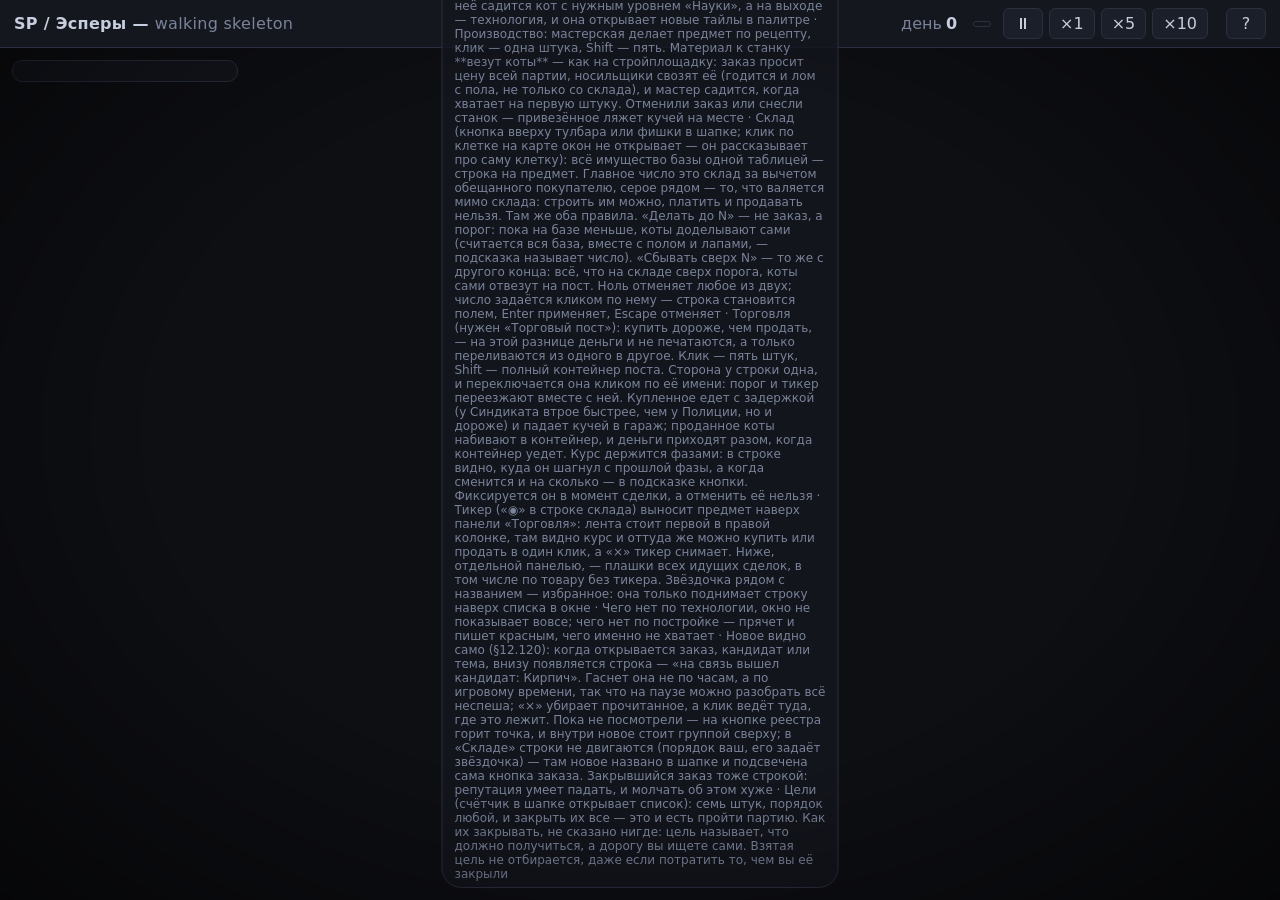
==== commit 63c3a746: "ui: записка временно спрятана — панель, статья справочника и строка справки; ядро не тронуто, вернут" ====
--- a/web/index.html
+++ b/web/index.html
@@ -170,9 +170,7 @@
       сделок, в том числе по товару без тикера. Звёздочка рядом с названием —
       избранное: она только поднимает строку наверх списка в окне · Чего нет по
       технологии, окно не показывает вовсе; чего нет по постройке — прячет и
-      пишет красным, чего именно не хватает · Записка (слева внизу) знает даты:
-      к сроку детали проступают, и к этому дню база должна успеть — иначе
-      бригада разгребает последствия сама · Новое видно само (§12.120): когда
+      пишет красным, чего именно не хватает · Новое видно само (§12.120): когда
       открывается заказ, кандидат или тема, внизу появляется строка — «на связь
       вышел кандидат: Кирпич». Гаснет она не по часам, а по игровому времени,
       так что на паузе можно разобрать всё неспеша; «×» убирает прочитанное, а
--- a/web/src/style.css
+++ b/web/src/style.css
@@ -200,6 +200,15 @@
   flex: 1;
   min-height: 0;
   position: relative;
+}
+/* Пейнт-овер: виньетка по краю сцены — глубина, а не сигнал. Не ловит мышь. */
+main#stage::before {
+  content: "";
+  position: absolute;
+  inset: 0;
+  pointer-events: none;
+  z-index: 1;
+  background: radial-gradient(ellipse at 50% 45%, transparent 55%, rgba(0, 0, 0, 0.55) 100%);
 }
 main#stage canvas {
   display: block;
@@ -293,7 +302,16 @@
   position: fixed;
   left: 12px;
   top: 60px;
-  width: 190px;
+  /* ⚠️ **226, а не 190** (§12.228): значок «i» у кнопки палитры (§12.204) стоит
+     первым в строке и стоит ~24px, а справа у той же кнопки цена набором с
+     `margin-left: auto` — «Лежанка ≡1 ⚙1» теряла последнюю фишку за краем.
+     Прятать цену нельзя (§12.53), сжимать имя — тоже: по нему кнопку и ищут.
+     В самой палитре значок вдобавок ужат (ниже): одной шириной колонки
+     «Лаборатория ≡2 ⚙2» обошлась бы в 240px, а это уже полоса карты.
+     Довод §12.118 про «реестр в тулбаре нечитаем» это не отменяет — колонка
+     осталась узкой, в неё по-прежнему не поместить ни строку темы, ни добычу
+     заказа. */
+  width: 226px;
   /* Инструментов стало больше экрана: тулбар растёт вниз, а окно — нет.
      По горизонтали не скроллим — цена просто прижата к правому краю. */
   max-height: calc(100vh - 120px);
@@ -435,9 +453,22 @@
 .tool:hover {
   border-color: #3b4560;
 }
+/* ⚠️ **«В руках» — это заливка, «новое» — кольцо** (§12.225). До §12.225 обе
+   метки рисовались одним и тем же акцентным кольцом (`.tool.fresh` ниже —
+   байт в байт эта же пара свойств), и сходились они ровно там, где садятся на
+   одну кнопку: в палитре. Игрок, взявший новую постройку в руки, видел ровно
+   ту же обводку, что и до клика, — и читал её как непрочитанную новость,
+   которая почему-то не гаснет.
+   Тёплая подложка — это акцент, разведённый фоном кнопки: цвет глифа тайла и
+   фишки цены она не трогает (§12.109), а строка при этом целиком меняет тон,
+   и «эта у меня в руках» видно с одного взгляда. `box-shadow` снят: кольцо
+   поверх заливки вернуло бы половину путаницы обратно.
+   ⚠️ Обе метки на одной кнопке разом не встречаются — клик гасит `fresh`
+   (§12.224), — но соседние кнопки бывают разными, и различать их надо именно
+   в этом случае. */
 .tool.active {
   border-color: var(--accent);
-  box-shadow: inset 0 0 0 1px var(--accent);
+  background: #3e3c34;
 }
 
 .sw {
@@ -835,6 +866,11 @@
    как фон, а нужны ответом. */
 .crew-note.bad {
   color: var(--bad);
+}
+/* Занят наукой или мастерской: пойдёт, но бросит работу. Не отказ, а цена
+   решения — поэтому «ожидание», а не красный. */
+.crew-note.toil {
+  color: var(--warn);
 }
 .crew-duty {
   flex: 0 0 auto;
@@ -1401,11 +1437,15 @@
 }
 /* Три решения по правилу — «ходить самому», «пауза» и «забыть» — стоят у самой
    карточки заказа и потому обязаны быть одного размера: это один ряд значков,
-   а не три разные кнопки. Квадрат берётся от высоты соседней «Отправить». */
+   а не три разные кнопки. ⚠️ Высота у значка **своя** — те же 7px по
+   вертикали, что у любого `.tool`, — а не одолженная у соседней «Отправить»
+   через `stretch`: у заказа, закрытого репутацией, «Отправить» нет вовсе, и
+   с `padding: 0` пара «⏸ ×» садилась на высоту строки, вдвое ниже кнопок
+   соседней карточки. */
 .raid-icon {
   flex: 0 0 auto;
   width: 34px;
-  padding: 0;
+  padding: 7px 0;
   justify-content: center;
   text-align: center;
   font-size: 13px;
@@ -1979,6 +2019,14 @@
   grid-column: 2;
   flex: 0 0 118px;
 }
+/* Причина простоя порога (§12.239) — своим рядом под полем: в колонку поля
+   (118px) «ждёт: Ткань, Деталь» не влезает. Колонка задана явно по тому же
+   доводу, что у `.ware-craft`: иначе авторазмещение поставит её в жёлоб. */
+.ware-rules .keep .keep-why {
+  grid-column: 2 / -1;
+  font-size: 11px;
+  color: #d98b6a;
+}
 /* Кнопка заказа с ценой под ней (§12.105). Колонка задана **явно**, и это не
    украшение: без технологии автоматики или без мастерской поле порога уходит в
    `display: none`, а выпавший из сетки элемент авторазмещение ставит в первую
@@ -2300,7 +2348,21 @@
    «Вылазки» (§12.120). Точка, а не число: «+3» говорит «загляни», но не
    говорит, что именно, — тот же отказ без причины, что запрещает §12.53. */
 /* Точка — только у дверей в тулбаре: внутри окна «фрэш» значит другое (рамка
-   на кнопке заказа), и второй значок там читался бы как ещё одно состояние. */
+   на кнопке заказа), и второй значок там читался бы как ещё одно состояние.
+   У кнопки палитры её тоже нет, и не по забывчивости: справа стоит цена
+   набором (`costChips`), и точка с `margin-left: auto` отжимала бы последнюю
+   фишку за край — «Лаборатория ≡2 ⚙1» теряла бы единицу. Там «новое» и
+   «выбрано» разведены иначе (§12.225): рамка против заливки. У самой двери
+   рамки тоже нет — только точка (§12.226). */
+/* ⚠️ У кнопки верхнего уровня метка — **только точка**, без кольца (§12.226).
+   Кольцо и заголовок раздела `.sec-head` (у которого рамки нет вовсе) стоят в
+   одном столбце, и одна дверь с обводкой, а другая с точкой читались как два
+   разных состояния, хотя новость у них одна и та же. Внутри окон кольцо
+   остаётся: там точки нет, и метить нечем. */
+#toolbar > .tool.fresh {
+  border-color: var(--line);
+  box-shadow: none;
+}
 #toolbar > .tool.fresh::after,
 .sec-head.fresh::after {
   content: "";
@@ -2332,6 +2394,66 @@
   color: var(--muted);
   font-size: 11px;
   line-height: 15px;
+}
+/* Идущая тема в окне «Наука» — тем же блоком, что в панели тем справа: доля,
+   кто за ней и «Бросить». Взяться за неё второй раз нельзя, но это не отказ, а
+   работа, поэтому строку не гасим. */
+.tool.topic.off.running {
+  opacity: 1;
+}
+/* Окно «Наука» в две колонки: слева реестр тем, справа идущие. Ширина правой
+   не зависит от содержимого — иначе старт темы менял бы раскладку. */
+.win-box.narrow.sci {
+  width: min(1040px, calc(100vw - 60px));
+  /* Высота — по экрану, а не по содержимому: старт, отмена и конец темы
+     меняли число строк, и окно прыгало вместе с ними. */
+  height: calc(100vh - 80px);
+}
+/* Заголовок группы отбивается только от строки над ним. `:first-child` тут не
+   годится: перед первым видимым заголовком стоят спрятанные, и левая колонка
+   начиналась ниже правой. Скрытые строки всегда в хвосте списка
+   (`lockedTail`), так что любая строка выше заголовка — видимая; `~`, а не
+   `+`, потому что между ними бывает спрятанная строка «пусто». */
+.sci-cols .crew-head {
+  margin-top: 0;
+}
+.sci-cols .tool ~ .crew-head {
+  margin-top: 10px;
+}
+.sci-cols {
+  display: grid;
+  grid-template-columns: minmax(0, 1fr) minmax(0, 1fr);
+  gap: 16px;
+  flex: 1 1 auto;
+  min-height: 0;
+}
+.sci-cols > .win-list {
+  gap: 6px;
+}
+.topic-run {
+  display: block;
+  font-size: 13px;
+}
+.topic-run[hidden] {
+  display: none;
+}
+.topic-state {
+  display: block;
+  color: var(--muted);
+  font-size: 12px;
+}
+/* Внутри кнопки блочных тегов нет, поэтому полоска — `span`, и без `display:
+   block` у неё нет высоты. */
+.topic-run .bar {
+  display: block;
+}
+/* Специфичнее, чем `.win-box.narrow .win-list .tool`: тот прижимает текст влево. */
+.win-list .tool.topic .topic-cancel {
+  display: flex;
+  width: 100%;
+  margin-top: 8px;
+  justify-content: center;
+  cursor: pointer;
 }
 
 /* --- окно «Покупка» (§12.150) ---------------------------------------------
@@ -2570,6 +2692,11 @@
 .map-site.mine .map-ring {
   stroke-dasharray: 4 3;
 }
+/* Непрочитанный заказ на участке красит число в кружке акцентом (§12.245) —
+   та же метка, что точка на дверях реестров, только на самом счёте. */
+.map-site.fresh .map-stage {
+  fill: var(--accent);
+}
 .map-note {
   display: flex;
   flex-direction: column;
@@ -2595,15 +2722,50 @@
   border-radius: 1px;
 }
 
-/* Значок «?» — самая мелкая кнопка в проекте и намеренно: она стоит рядом с
+/* Значок «i» внутри кнопки темы: та выложена колонкой с `align-items: stretch`
+   (§12.126), и сноска растягивалась бы во всю ширину окна — то есть читалась бы
+   кнопкой уровня самой темы. */
+/* Значок «i» у темы переехал внутрь строки имени (§12.218), и правило
+   `align-self` ему больше не нужно: `.topic-main` центрирует по вертикали сам.
+   Оставлен только запрет на сжатие — в узкой колонке «i» иначе схлопывается в
+   полоску. */
+.topic-main > .wiki-mark {
+  flex: 0 0 auto;
+}
+
+/* Значок «i» — самая мелкая кнопка в проекте и намеренно: она стоит рядом с
    решениями, а сама решением не является (§12.204), и равный им размер читался
    бы как ещё одна команда. */
 .wiki-mark {
+  /* ⚠️ **Инлайновый, а не блочный** (§12.218): у `.tool` `display: flex`, и
+     значок, стоящий первым в обычном текстовом заголовке (панель клетки,
+     карточка заказа), занимал бы собственную строку над именем — то есть
+     оказывался бы не «в начале строки», а «отдельной строкой». Внутри
+     флекс-контейнеров (`.topic-main`, строка новости, строка предмета) на
+     раскладку это не влияет: там он и так флекс-элемент. */
+  display: inline-flex;
+  align-items: center;
+  vertical-align: middle;
   min-width: 18px;
+  margin-right: 5px;
   padding: 0 5px;
   color: var(--muted);
   font-size: 11px;
   line-height: 16px;
+}
+/* ⚠️ **В палитре значок ужат** (§12.228): у кнопки постройки справа стоит цена
+   набором, слева — образец тайла и имя, и обычные 18+5+8 пикселей уводили
+   последнюю фишку за край у самых длинных имён («Лаборатория», «Мастерская»).
+   Ужимаем здесь, а не везде: в панелях и окнах значок стоит среди текста, где
+   мельче он читался бы соринкой, а колонка тулбара — самое тесное место в
+   проекте. Ниже 14px не опускать: это уже не цель для мыши. */
+#toolbar .sec-body > .tool {
+  gap: 6px;
+}
+#toolbar .sec-body > .tool > .wiki-mark {
+  min-width: 14px;
+  margin-right: 0;
+  padding: 0 3px;
 }
 .wiki-mark:hover {
   color: var(--accent);
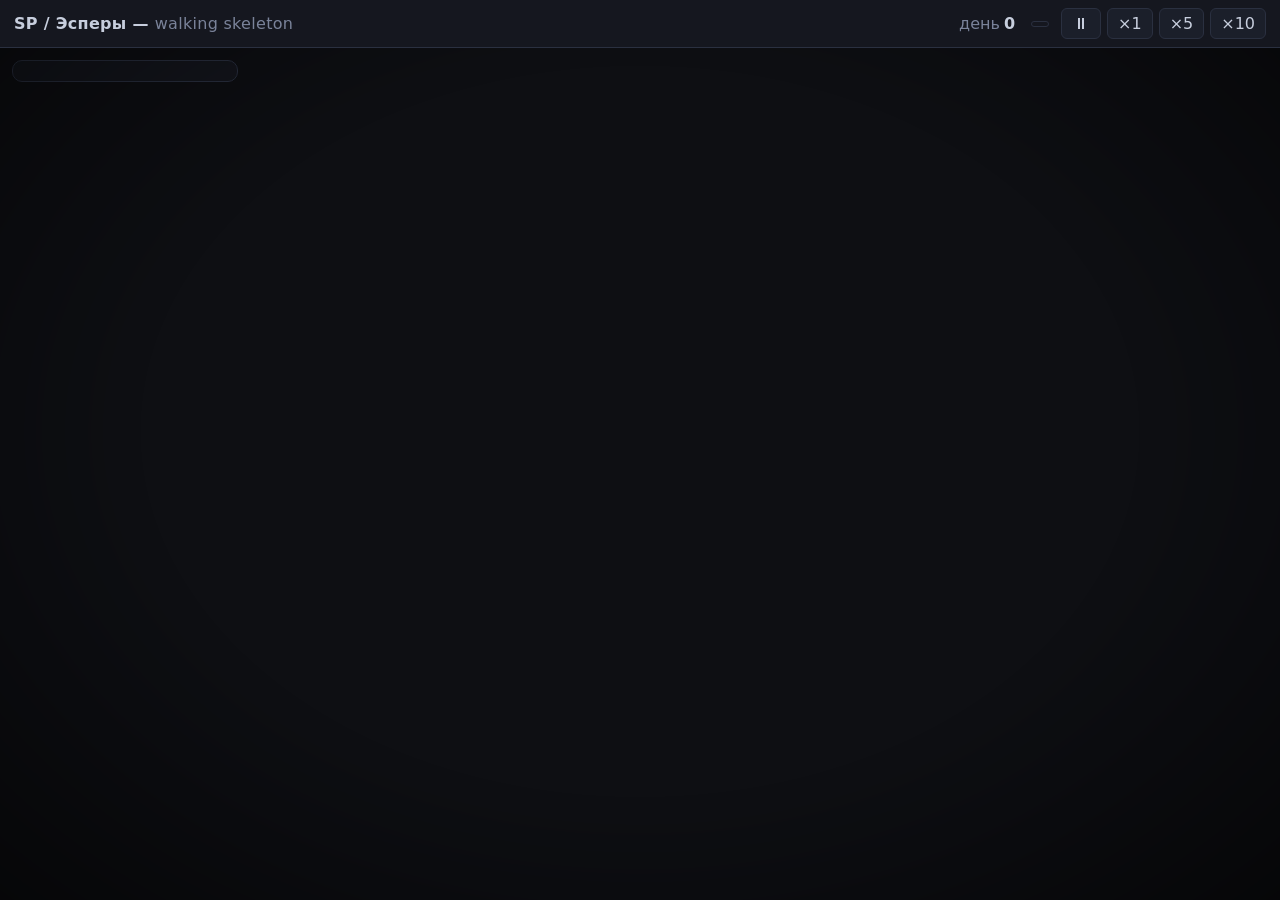
==== commit fac772db: "ui: подсказка по управлению и кнопка «?» убраны — текст разросся и не читался" ====
--- a/web/index.html
+++ b/web/index.html
@@ -40,16 +40,6 @@
           ×10
         </button>
       </div>
-      <!-- Подсказка выросла вместе с механиками и закрывает четверть карты.
-           Прятать её насовсем нельзя (иначе управление негде прочитать), но
-           убирать с глаз — можно. -->
-      <button
-        class="hint-toggle"
-        id="hint-toggle"
-        data-tip="Подсказка по управлению"
-      >
-        ?
-      </button>
     </header>
     <!-- Плашка активного режима разметки (§12.62). Инструмент липкий: выбрав
          «Стереть», игрок остаётся в нём и после мазка, — и, забыв переключиться,
@@ -76,113 +66,6 @@
       <aside id="craft" hidden></aside>
       <aside id="deal" hidden></aside>
       <aside id="note" hidden></aside>
-    </div>
-    <div id="hint">
-      Время: пробел — пауза и обратно на тот же темп, 1 / 2 / 3 — ×1, ×5, ×10 ·
-      Курсор: клик по клетке показывает, что на ней (и выбирает кота, если он
-      там стоит), а повторный клик по той же клетке отправляет туда выбранных
-      котов — первый клик мир не трогает, так что осматривать базу можно
-      свободно; Shift — набрать отряд · Escape отменяет по одному шагу за
-      нажатие: начатую рамку, потом режим разметки, потом выделение · Постройка:
-      протяните рамку — свободные коты придут и сделают; размечать можно на
-      любом темпе, а пауза ставится только вручную (пробел); пока идёт разметка,
-      всё, кроме инструментов, приглушено — управление возвращают Escape или
-      «Курсор» · Клик по коту выбирает его любым инструментом и возвращает
-      курсор; чтобы застроить или снести клетку под котом, протяните рамку через
-      неё · Тайл стоит набор предметов (фишки на кнопке), снос возвращает его
-      целиком; деталь берётся только из разбора базы · Чем больше кот строит,
-      тем быстрее работает · Завал на полу замедляет шаг — чем больше куча, тем
-      дольше через неё пробираться; сложенное на склад не мешает · На стеллаже
-      не живут: кот, которому там нечего делать, сходит на соседнюю клетку ·
-      Коты устают: уставший уходит на лежанку сам, а на исходе сил бросает и
-      начатое (это отключает «Беречь себя» в разделе «Правила»); упавший без сил
-      доберётся до лежанки, как только та освободится · Вылазка идёт с узла
-      связи, и отряд у каждого узла свой. Всё про них — в штабе вылазок: его
-      открывает кнопка «Отряд N» в разделе «Вылазки», а сам раздел раскрывается
-      кликом по рации на карте. Панель рации при этом ничего не даёт нажать: она
-      только рассказывает, что с отрядом — кто в нём, кто сейчас не пойдёт, кто
-      на связи и куда узел ушёл. Слева состав, справа заказы, и они
-      пересчитываются друг под друга на глазах: отметил кота — увидел новый
-      исход. Клик по строке зачисляет кота в отряд этого узла или вычёркивает
-      его, кот из чужого отряда переезжает сюда тем же кликом; состав хранится
-      на клетке и переживает вылазку, собирать его заново не надо. Значок 📻
-      сажает кота дежурить на связи: пока отряд в поле, дежурный прибавляет ему
-      силы. В строке кота написано, что он даёт вылазке: «+2 сила» — его вклад,
-      а подсвеченная «Реакция» значит, что он ведёт отряд и режет сложность
-      заказа. Проводник в отряде считается один, лучший: второй такой же ничего
-      не добавит, а вот тот, кто нынешнего побьёт, — заменит его, и в строке
-      будет написано, насколько. В заказе видно силу против сложности, долю
-      добычи, цену в бодрости и ранах, а у закрытого — чего не хватает. Срок
-      написан формулой: «дорога 60 + работа 360 / 2 кота» — делится только
-      работа, поэтому добор котов ускоряет не всё и не всегда, а у заказа вроде
-      «Сопровождения каравана» весь срок — дорога, и сколько котов ни бери, он
-      не сдвинется. Уходят все, кто готов: спящий, раненый и не вернувшийся
-      остаются дома, и вылазка идёт без них, если оставшихся хватает на минимум.
-      Тумблер «↻» у заказа — это правило, а не заявка: отряд будет ходить туда
-      сам, как только снова соберётся целиком. Узлов может быть несколько, и
-      вылазок идёт столько же · Снаряжение коты добирают сами: увидев комбинезон
-      на складе или прямо на полу, свободный кот сходит за ним и наденет — и с
-      ним отряд сильнее · Провал вылазки ранит: раненый бросает работу, ложится
-      и в отряд не идёт, пока не заживёт — сам медленно, на койке лазарета
-      быстрее, а свободный кот придёт и подлечит его ещё быстрее · Провал ещё и
-      оставляет одного кота в плену: сам он не вернётся никогда, за ним ходят
-      отдельной вылазкой «За своим» — она открыта всегда и одному коту по силам,
-      а в списке заказов появляется только тогда, когда есть кого спасать ·
-      Известность (★ в шапке) копится от вылазок и открывает следующие, а найм
-      (кнопка вверху тулбара) платит со склада · Репутация (фишки фракций в
-      шапке) — другое дело: у заказа есть заказчик и тот, кому он поперёк, и
-      успех поднимает одного ровно настолько, насколько роняет другого. Провал
-      не двигает её вовсе. Ею не платят — она решает, кто вообще станет с вами
-      говорить: «Логово» даёт Полиция, а «Гвоздя» присылает Синдикат, и взять
-      оба разом не выйдет. Дорога назад есть всегда, но стоит она вылазок ·
-      Обучение: выберите одного кота и жмите «Учить» — он сядет за парту и
-      наберёт опыт до порога, дальше только практика · Наука (кнопка вверху
-      тулбара): тема оплачивается образцами со склада, за неё садится кот с
-      нужным уровнем «Науки», а на выходе — технология, и она открывает новые
-      тайлы в палитре · Производство: мастерская делает предмет по рецепту, клик
-      — одна штука, Shift — пять. Материал к станку **везут коты** — как на
-      стройплощадку: заказ просит цену всей партии, носильщики свозят её
-      (годится и лом с пола, не только со склада), и мастер садится, когда
-      хватает на первую штуку. Отменили заказ или снесли станок — привезённое
-      ляжет кучей на месте · Склад (кнопка вверху тулбара или фишки в шапке;
-      клик по клетке на карте окон не открывает — он рассказывает про саму
-      клетку): всё имущество базы одной таблицей — строка на предмет. Главное
-      число это склад за вычетом обещанного покупателю, серое рядом — то, что
-      валяется мимо склада: строить им можно, платить и продавать нельзя. Там же
-      оба правила. «Делать до N» — не заказ, а порог: пока на базе меньше, коты
-      доделывают сами (считается вся база, вместе с полом и лапами, — подсказка
-      называет число). «Сбывать сверх N» — то же с другого конца: всё, что на
-      складе сверх порога, коты сами отвезут на пост. Ноль отменяет любое из
-      двух; число задаётся кликом по нему — строка становится полем, Enter
-      применяет, Escape отменяет · Торговля (нужен «Торговый пост»): купить
-      дороже, чем продать, — на этой разнице деньги и не печатаются, а только
-      переливаются из одного в другое. Клик — пять штук, Shift — полный
-      контейнер поста. Сторона у строки одна, и переключается она кликом по её
-      имени: порог и тикер переезжают вместе с ней. Купленное едет с задержкой
-      (у Синдиката втрое быстрее, чем у Полиции, но и дороже) и падает кучей в
-      гараж; проданное коты набивают в контейнер, и деньги приходят разом, когда
-      контейнер уедет. Курс держится фазами: в строке видно, куда он шагнул с
-      прошлой фазы, а когда сменится и на сколько — в подсказке кнопки.
-      Фиксируется он в момент сделки, а отменить её нельзя · Тикер («◉» в строке
-      склада) выносит предмет наверх панели «Торговля»: лента стоит первой в
-      правой колонке, там видно курс и оттуда же можно купить или продать в один
-      клик, а «×» тикер снимает. Ниже, отдельной панелью, — плашки всех идущих
-      сделок, в том числе по товару без тикера. Звёздочка рядом с названием —
-      избранное: она только поднимает строку наверх списка в окне · Чего нет по
-      технологии, окно не показывает вовсе; чего нет по постройке — прячет и
-      пишет красным, чего именно не хватает · Новое видно само (§12.120): когда
-      открывается заказ, кандидат или тема, внизу появляется строка — «на связь
-      вышел кандидат: Кирпич». Гаснет она не по часам, а по игровому времени,
-      так что на паузе можно разобрать всё неспеша; «×» убирает прочитанное, а
-      клик ведёт туда, где это лежит. Пока не посмотрели — на кнопке реестра
-      горит точка, и внутри новое стоит группой сверху; в «Складе» строки не
-      двигаются (порядок ваш, его задаёт звёздочка) — там новое названо в шапке
-      и подсвечена сама кнопка заказа. Закрывшийся заказ тоже строкой: репутация
-      умеет падать, и молчать об этом хуже · Цели (счётчик в шапке открывает
-      список): семь штук, порядок любой, и закрыть их все — это и есть пройти
-      партию. Как их закрывать, не сказано нигде: цель называет, что должно
-      получиться, а дорогу вы ищете сами. Взятая цель не отбирается, даже если
-      потратить то, чем вы её закрыли
     </div>
     <!-- Уведомления о взятых целях: складываются стопкой и гаснут сами по
          **реальным** секундам, а не по тикам (§12.58) — на ×10 отмеренное
--- a/web/src/style.css
+++ b/web/src/style.css
@@ -173,8 +173,7 @@
   gap: 6px;
 }
 
-.speed,
-.hint-toggle {
+.speed {
   min-width: 40px;
   padding: 5px 10px;
   background: #1b1f2a;
@@ -184,12 +183,10 @@
   cursor: pointer;
   font: inherit;
 }
-.speed:hover,
-.hint-toggle:hover {
+.speed:hover {
   border-color: #3b4560;
 }
-.speed.active,
-.hint-toggle.active {
+.speed.active {
   background: var(--accent);
   color: #1a1608;
   border-color: var(--accent);
@@ -1381,34 +1378,6 @@
   background: rgba(224, 192, 96, 0.12);
 }
 
-#hint {
-  position: fixed;
-  left: 50%;
-  bottom: 12px;
-  transform: translateX(-50%);
-  padding: 6px 12px;
-  background: rgba(21, 23, 31, 0.85);
-  border: 1px solid var(--line);
-  border-radius: 20px;
-  color: var(--muted);
-  font-size: 12px;
-  pointer-events: none;
-  /* Ширину ограничиваем: без неё строка растягивается на всю карту и текст
-     ложится в десять строк поверх базы. */
-  max-width: min(52ch, calc(100vw - 460px));
-}
-#hint[hidden] {
-  display: none;
-}
-
-/* Кнопка «?» — та же форма, что у скоростей, но **не** их класс: на `.speed`
-   висит обработчик переключения времени, и «?» с этим классом отправлял в
-   воркер скорость `NaN`, то есть паузу. Класс, за которым стоит поведение,
-   нельзя брать ради внешнего вида. */
-.hint-toggle {
-  margin-left: 6px;
-}
-
 /* Кто из отряда сейчас не уйдёт — спит, ранен или ещё в поле (§12.70). Не
    прячем и не вычёркиваем: он по-прежнему в бригаде, просто эта вылазка идёт
    без него, и цена решения должна читаться со строки. Правило общее на строку
@@ -1705,6 +1674,24 @@
   font-size: 12px;
   margin-top: 2px;
 }
+/* Образцы, которые принесёт отряд (§12.264), — своей строкой и акцентом:
+   ради них с прибором и ходят, и в общей добыче фишка терялась. */
+.raidwin-gather {
+  display: flex;
+  align-items: center;
+  flex-wrap: wrap;
+  gap: 6px;
+  font-size: 12px;
+  margin-top: 2px;
+  color: #7fd6a0;
+  font-weight: 600;
+}
+.raidwin-gather i {
+  color: var(--muted);
+  font-style: normal;
+  font-weight: 400;
+  font-size: 11px;
+}
 .raidwin-loot i {
   color: var(--muted);
   font-style: normal;
@@ -1787,6 +1774,12 @@
    бригаду (проводник не суммируется, а заменяется). */
 .crew-field .cut {
   color: #86c06a;
+  font-weight: 600;
+}
+/* Цена рядом с выигрышем (§12.256): сбор образцов удлиняет работу, и число
+   красное — зелёным оно читалось бы как польза. */
+.crew-field .bad {
+  color: var(--bad);
   font-weight: 600;
 }
 
@@ -2787,6 +2780,56 @@
   font-size: 16px;
   font-weight: 600;
 }
+.wiki-pic {
+  float: right;
+  margin: 0 0 8px 12px;
+  padding: 8px;
+  background: rgba(255, 255, 255, 0.04);
+  border: 1px solid rgba(255, 255, 255, 0.08);
+  border-radius: 6px;
+  line-height: 0;
+}
+.wiki-pic .wiki-glyph {
+  width: 64px;
+  height: 64px;
+}
+.wiki-tile {
+  display: inline-flex;
+  align-items: center;
+  justify-content: center;
+  width: 72px;
+  height: 72px;
+  border-radius: 4px;
+}
+.wiki-tile .wiki-glyph {
+  width: 48px;
+  height: 48px;
+  color: rgba(0, 0, 0, 0.55) !important;
+}
+.wiki-portrait {
+  width: 96px;
+  height: 96px;
+  object-fit: cover;
+  border-radius: 4px;
+}
+.wiki-fresh {
+  margin-left: auto;
+  color: var(--accent);
+  font-size: 11px;
+  border: 1px solid var(--accent);
+  border-radius: 3px;
+  padding: 1px 6px;
+}
+/* Метка поздней грани (§12.265): тот же акцент, что у «Новой записи», но
+   мельче — это строка в статье, а не статья. */
+.wiki-added {
+  margin-left: 6px;
+  color: var(--accent);
+  font-size: 10px;
+  border: 1px solid var(--accent);
+  border-radius: 3px;
+  padding: 0 4px;
+}
 .wiki-back {
   min-width: 24px;
   padding: 0 6px;
@@ -2840,6 +2883,14 @@
   gap: 8px;
   padding: 2px 0;
 }
+/* Строка-грань (§12.265): фишки цены — блочный flex, и без ряда «· «Наука» 1»
+   и «→ выход» уезжали на следующую строку. */
+.wiki-fact-line {
+  display: flex;
+  flex-wrap: wrap;
+  align-items: center;
+  gap: 6px;
+}
 .wiki-fact > span:first-child {
   color: var(--muted);
 }
@@ -2870,3 +2921,51 @@
   color: var(--muted);
   font-size: 12px;
 }
+
+/* Громкость звука в разделе «Партия» (§12.253). */
+.sound-vol {
+  width: calc(100% - 16px);
+  margin: 2px 8px 6px;
+  accent-color: #c9a227;
+}
+
+/* Выключенная шина звука — тусклая, но жмётся. */
+.tool.snd-off {
+  opacity: 0.5;
+}
+/* Причина, которая ведёт к делу (§12.263): красная строка «Науки», называющая
+   вылазку за образцами, — клик ведёт в штаб. */
+.win-warn .warn-link {
+  cursor: pointer;
+  text-decoration: underline dotted;
+}
+.win-warn .warn-link:hover {
+  filter: brightness(1.2);
+}
+
+/* Образец, который отряд без прибора не соберёт (§12.264): зачёркнутая фишка в
+   строке добычи, причина — в подсказке. `line-through` в flex-фишки не
+   проникает, поэтому черта — псевдоэлементом поверх. */
+.sample-lost {
+  position: relative;
+  display: inline-flex;
+  opacity: 0.55;
+  cursor: help;
+}
+.sample-lost .cost {
+  margin-left: 0;
+}
+.sample-lost::after {
+  content: "";
+  position: absolute;
+  left: 6px;
+  right: -2px;
+  top: 50%;
+  border-top: 1.5px solid var(--text, currentColor);
+  pointer-events: none;
+}
+/* Строка-причина (§12.259): имя и сказуемое одной фразой слева — внутри
+   `.news-label` вес задаёт `<b>`, а не сама ячейка. */
+.news-label:has(> .news-kind) {
+  font-weight: 400;
+}
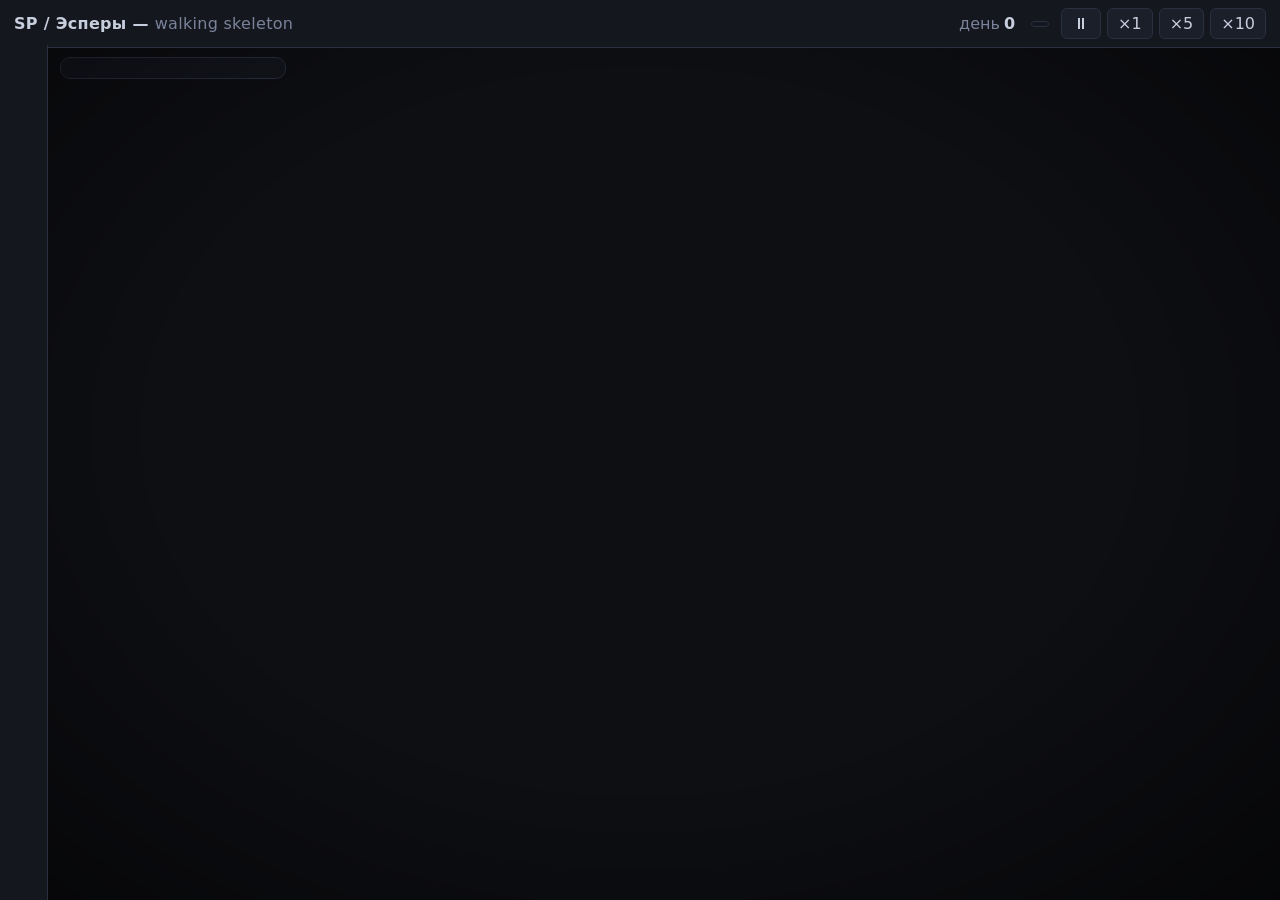
==== commit d904351d: "ui: двери — рейка глифов слева, «Настройки» отдельным окном (§12.311, §12.312) Co-Authored-By: Claud" ====
--- a/web/index.html
+++ b/web/index.html
@@ -95,6 +95,9 @@
          решения, а состав правился в панели рации — то есть в другом месте
          экрана, чем прогноз, который от него зависит. Здесь оба ответа стоят
          рядом, и переключение кота сразу видно числом. -->
+    <!-- Полоса дверей (§12.301): постоянная, под шапкой — и над картой базы, и
+         над экраном. Двери живут в ней сами; тулбар остался инструментом карты. -->
+    <div id="screenbar"></div>
     <div id="raidwin" hidden></div>
     <!-- Склад (§12.100): всё имущество базы, курсы всех сторон и оба порога в
          одной таблице. Тулбар шириной 190px такую строку не держит — тот же
@@ -115,6 +118,7 @@
          это та же граница адресности, по которой §12.119 разводит окно и
          раздел тулбара. -->
     <div id="buywin" hidden></div>
+    <div id="setwin" hidden></div>
     <!-- Что держать в ящике (§12.195). Единственное окно, чья дверь стоит **в
          панели клетки**, а не в тулбаре, — потому что решение адресно клетке
          (§12.119). §12.101 при этом цел: модал открывает не клик по карте, а
--- a/web/src/style.css
+++ b/web/src/style.css
@@ -34,6 +34,10 @@
 body {
   display: flex;
   flex-direction: column;
+  /* Игра во всё окно: прокрутки у документа нет и быть не должно. Холст
+     Pixi и всплывающие узлы вылезают за край на пиксели (округление
+     масштаба, подсказка у края), и браузер рисовал обе полосы. */
+  overflow: hidden;
 }
 
 header {
@@ -197,6 +201,7 @@
   flex: 1;
   min-height: 0;
   position: relative;
+  overflow: hidden;
 }
 /* Пейнт-овер: виньетка по краю сцены — глубина, а не сигнал. Не ловит мышь. */
 main#stage::before {
@@ -205,7 +210,11 @@
   inset: 0;
   pointer-events: none;
   z-index: 1;
-  background: radial-gradient(ellipse at 50% 45%, transparent 55%, rgba(0, 0, 0, 0.55) 100%);
+  background: radial-gradient(
+    ellipse at 50% 45%,
+    transparent 55%,
+    rgba(0, 0, 0, 0.55) 100%
+  );
 }
 main#stage canvas {
   display: block;
@@ -283,7 +292,7 @@
 
 #error {
   position: fixed;
-  left: 12px;
+  left: calc(var(--rail-w) + 12px);
   bottom: 12px;
   max-width: 60ch;
   padding: 10px 12px;
@@ -297,8 +306,9 @@
 
 #toolbar {
   position: fixed;
-  left: 12px;
-  top: 60px;
+  /* Правее рейки дверей и под шапкой (§12.311). */
+  left: calc(var(--rail-w) + 12px);
+  top: calc(var(--header-h) + 12px);
   /* ⚠️ **226, а не 190** (§12.228): значок «i» у кнопки палитры (§12.204) стоит
      первым в строке и стоит ~24px, а справа у той же кнопки цена набором с
      `margin-left: auto` — «Лежанка ≡1 ⚙1» теряла последнюю фишку за краем.
@@ -311,7 +321,7 @@
   width: 226px;
   /* Инструментов стало больше экрана: тулбар растёт вниз, а окно — нет.
      По горизонтали не скроллим — цена просто прижата к правому краю. */
-  max-height: calc(100vh - 120px);
+  max-height: calc(100vh - var(--header-h) - 40px);
   overflow-y: auto;
   overflow-x: hidden;
   display: flex;
@@ -332,7 +342,7 @@
 #side {
   position: fixed;
   right: 12px;
-  top: 60px;
+  top: calc(var(--header-h) + 12px);
   bottom: 12px;
   width: 200px;
   display: flex;
@@ -874,6 +884,111 @@
   padding: 5px 7px;
   filter: grayscale(1);
   opacity: 0.55;
+}
+/* Слоты снаряжения в строке кота (§12.293): колонка из двух кнопок между
+   строкой и рацией. Пусто — пунктир и контур слота, надето — глиф в рамке
+   акцента, приписано и не взято — пунктир (красный, если взять негде). */
+.crew-kit {
+  display: flex;
+  flex-direction: column;
+  justify-content: center;
+  gap: 4px;
+  flex: 0 0 auto;
+}
+.crew-slot {
+  flex: 0 0 auto;
+  width: 30px;
+  height: 30px;
+  padding: 0;
+  justify-content: center;
+  align-items: center;
+  line-height: 0;
+}
+.crew-slot svg,
+.crew-slot .chip {
+  width: 18px;
+  height: 18px;
+}
+.crew-slot.empty {
+  border-style: dashed;
+  color: var(--muted);
+  opacity: 0.6;
+}
+.crew-slot.worn {
+  border-color: var(--accent);
+}
+.crew-slot.want {
+  border-style: dashed;
+  border-color: var(--accent);
+  opacity: 0.8;
+}
+.crew-slot.short {
+  border-color: var(--bad);
+}
+.crew-slot.lock {
+  border-color: var(--muted);
+  cursor: default;
+}
+.crew-slot.open {
+  box-shadow: 0 0 0 2px var(--accent);
+}
+.crew-slot.off {
+  opacity: 0.35;
+}
+/* Список вещей для слота: всплывает справа от кнопки, поверх окна штаба. */
+.slot-pop {
+  position: fixed;
+  z-index: 30;
+  display: flex;
+  flex-direction: column;
+  gap: 4px;
+  min-width: 220px;
+  max-width: 320px;
+  padding: 8px;
+  background: var(--panel);
+  border: 1px solid var(--accent);
+  border-radius: 8px;
+  box-shadow: 0 6px 24px rgba(0, 0, 0, 0.5);
+}
+.slot-pop[hidden] {
+  display: none;
+}
+.slot-head {
+  color: var(--muted);
+  font-size: 11px;
+  text-transform: uppercase;
+  letter-spacing: 0.04em;
+  margin-bottom: 2px;
+}
+.slot-pop .slot-pick,
+.slot-row {
+  flex-direction: row;
+  align-items: center;
+  gap: 7px;
+  padding: 5px 8px;
+  font-size: 12px;
+  text-align: left;
+}
+.slot-pop svg {
+  width: 18px;
+  height: 18px;
+  flex: 0 0 auto;
+}
+.slot-name {
+  flex: 0 0 auto;
+}
+.slot-meta {
+  margin-left: auto;
+  color: var(--muted);
+  font-size: 11px;
+}
+.slot-row.empty,
+.slot-row.lock {
+  color: var(--muted);
+}
+/* Не умеет «Связь» (§12.291): место держим, значок прячем. */
+.crew-duty.void {
+  visibility: hidden;
 }
 .crew-duty.on {
   filter: none;
@@ -1275,14 +1390,16 @@
 
 #toasts {
   position: fixed;
-  top: 60px;
+  top: calc(var(--header-h) + 12px);
   left: 50%;
   transform: translateX(-50%);
   display: flex;
   flex-direction: column;
   align-items: center;
   gap: 8px;
-  z-index: 9;
+  /* Над экраном (§12.301): база за экраном не видна, и событие её обязано
+     дойти до игрока поверх него. */
+  z-index: 13;
   /* Колонка сквозная: иначе её пустая часть съедала бы клики по карте. Ловят
      клики только сами уведомления. */
   pointer-events: none;
@@ -1333,7 +1450,8 @@
   justify-content: center;
   background: rgba(14, 15, 19, 0.75);
   backdrop-filter: blur(3px);
-  z-index: 10;
+  /* Поздравление — оверлей и поверх экрана (§12.301). */
+  z-index: 14;
 }
 #finale[hidden] {
   display: none;
@@ -1488,13 +1606,107 @@
 #raidwin[hidden] {
   display: none;
 }
+
+/* Экран (§12.301): окно на всё место **под шапкой**, а не коробка поверх
+   карты. Шапка остаётся видна целиком — скорость, счёт ресурсов, цели, — и
+   это главное: пауза у экрана та же, что у модала (§12.254), но пустить
+   время на экране можно, не выходя из него. Тулбар и правую колонку экран
+   накрывает, двери ему заменяет рейка `#screenbar`.
+   Высоту шапки меряет JS (`--header-h`): счёт ресурсов в ней переносится. */
+:root {
+  --header-h: 45px;
+  --rail-w: 48px;
+}
+/* Рейка дверей (§12.311): колонка глифов у левого края. Подписи нет, имя и
+   причину говорит подсказка. Окна и тулбар стоят правее (`--rail-w`). */
+#screenbar {
+  position: fixed;
+  top: var(--header-h);
+  left: 0;
+  bottom: 0;
+  width: var(--rail-w);
+  box-sizing: border-box;
+  display: flex;
+  flex-direction: column;
+  align-items: center;
+  gap: 6px;
+  padding: 10px 0;
+  background: var(--panel);
+  border-right: 1px solid var(--line);
+  /* На низком окне двери не сжимаются: колонка прокручивается. */
+  overflow-x: hidden;
+  overflow-y: auto;
+  z-index: 12;
+}
+#screenbar .tool {
+  position: relative;
+  flex: 0 0 auto;
+  justify-content: center;
+  width: 36px;
+  height: 36px;
+  padding: 0;
+}
+#screenbar .door-end {
+  margin-top: auto;
+}
+#screenbar .door-glyph {
+  width: 20px;
+  height: 20px;
+  fill: currentColor;
+}
+#screenbar .tool.off .door-glyph {
+  opacity: 0.45;
+}
+/* Метка новостей — точкой в углу, как у заголовка раздела (§12.226). */
+#screenbar .tool.fresh {
+  border-color: var(--line);
+  box-shadow: none;
+}
+#screenbar .tool.fresh::after {
+  content: "";
+  position: absolute;
+  top: 3px;
+  right: 3px;
+  width: 6px;
+  height: 6px;
+  border-radius: 50%;
+  background: var(--accent);
+}
+#screenbar .tool.active.fresh,
+#screenbar .tool.active {
+  border-color: var(--accent);
+  color: var(--accent);
+}
+.screen {
+  top: var(--header-h) !important;
+  left: var(--rail-w) !important;
+  align-items: stretch !important;
+  justify-content: stretch !important;
+  background: var(--bg) !important;
+  backdrop-filter: none !important;
+}
+.screen > .raidwin-box,
+.screen > .win-box {
+  width: 100%;
+  max-height: none;
+  height: 100%;
+  border: none;
+  border-radius: 0;
+  padding: 12px 18px 14px;
+}
+/* «Закрыть» на экране не нужна: дорога назад — вкладка «База» и Escape. */
+.screen .raidwin-close,
+.screen .win-close {
+  display: none;
+}
+
 .raidwin-box {
   display: flex;
   flex-direction: column;
   /* Три колонки с §12.199: к составу и заказам прибавилась карта. 900 px на
      троих давали граф в спичечный коробок — имена участков не читались, а
      соседство ради этого и рисуют. */
-  width: min(1180px, calc(100vw - 60px));
+  width: min(1180px, calc(100vw - var(--rail-w) - 60px));
   max-height: calc(100vh - 80px);
   padding: 16px 18px;
   background: var(--panel);
@@ -1586,6 +1798,34 @@
     display: none;
   }
 }
+/* На экране (§12.301) колонки меняются ролями: карта забирает всё, что
+   остаётся между составом и заказами, — ради неё штаб и стал экраном, — а
+   заказы получают фиксированную ширину, которой хватает на слова §12.80.
+   Карте здесь нужен не «ярус над колонками», о котором говорит отказ выше, а
+   просто место: его и дал полный экран. Уходит она теперь на 900 px. */
+.screen .raidwin-crew {
+  flex: 0 0 340px;
+}
+.screen .raidwin-map {
+  display: flex;
+  flex: 1 1 auto;
+  min-width: 0;
+}
+.screen .raidwin-jobs {
+  flex: 0 0 min(520px, 36vw);
+}
+.screen .map-holder {
+  flex: 1 1 auto;
+}
+.screen .map-svg {
+  height: 100%;
+  max-height: none;
+}
+@media (max-width: 900px) {
+  .screen .raidwin-map {
+    display: none;
+  }
+}
 .raidwin-h {
   color: var(--muted);
   font-size: 11px;
@@ -1775,6 +2015,24 @@
 .crew-field .cut {
   color: #86c06a;
   font-weight: 600;
+}
+/* «Станет» (§12.293): прогноз, когда отряд наденет приписанное, — рядом с
+   нынешним, тоном ожидания. */
+.raidwin-force b.next {
+  color: var(--warn);
+  font-size: 15px;
+}
+.raid-next {
+  color: var(--warn);
+}
+.raid-next svg {
+  width: 14px;
+  height: 14px;
+  vertical-align: -2px;
+}
+/* «Наденет: …» (§12.293): приписано, кот ещё не сходил — ожидание, не отказ. */
+.crew-field .toil {
+  color: var(--warn);
 }
 /* Цена рядом с выигрышем (§12.256): сбор образцов удлиняет работу, и число
    красное — зелёным оно читалось бы как польза. */
@@ -1799,9 +2057,14 @@
 #buywin,
 #binwin,
 #dossier,
-#wikiwin {
+#wikiwin,
+#setwin {
   position: fixed;
   inset: 0;
+  /* Под шапкой и правее рейки (§12.311): скорость, счёт ресурсов и двери
+     остаются видны и нажимаются, переход из окна в окно — один клик. */
+  top: var(--header-h);
+  left: var(--rail-w);
   display: flex;
   align-items: center;
   justify-content: center;
@@ -1815,14 +2078,40 @@
 #buywin[hidden],
 #binwin[hidden],
 #dossier[hidden],
-#wikiwin[hidden] {
+#wikiwin[hidden],
+#setwin[hidden] {
   display: none;
 }
+/* «Настройки» (§12.312): панель у рейки без затемнения, потому что ползунки света
+   проверяют глазами по карте. Клик мимо панели закрывает окно, как у всех. */
+#setwin {
+  justify-content: flex-start;
+  align-items: flex-start;
+  padding: 12px;
+  background: transparent;
+  backdrop-filter: none;
+}
+#setwin .win-box {
+  width: 280px;
+  overflow-y: auto;
+}
+.set-body {
+  display: flex;
+  flex-direction: column;
+  gap: 6px;
+}
+.set-head {
+  margin-top: 8px;
+  color: var(--muted);
+  font-size: 12px;
+  letter-spacing: 0.08em;
+  text-transform: uppercase;
+}
 .win-box {
   display: flex;
   flex-direction: column;
-  width: min(1180px, calc(100vw - 60px));
-  max-height: calc(100vh - 80px);
+  width: min(1180px, calc(100vw - var(--rail-w) - 60px));
+  max-height: calc(100vh - var(--header-h) - 40px);
   padding: 16px 18px;
   background: var(--panel);
   border: 1px solid var(--accent);
@@ -1850,7 +2139,7 @@
    растягивать его на всю ширину склада значило бы разгонять название темы и
    цену по разным краям экрана. */
 .win-box.narrow {
-  width: min(560px, calc(100vw - 60px));
+  width: min(560px, calc(100vw - var(--rail-w) - 60px));
 }
 .win-box.narrow .win-list {
   gap: 6px;
@@ -2263,7 +2552,8 @@
   align-items: stretch;
   gap: 6px;
   width: min(460px, calc(100vw - 420px));
-  z-index: 9;
+  /* Над экраном (§12.301), как и #toasts. */
+  z-index: 13;
   pointer-events: none;
 }
 /* Строка — не кнопка-переключатель, а сообщение, по которому можно пойти:
@@ -2352,11 +2642,8 @@
    одном столбце, и одна дверь с обводкой, а другая с точкой читались как два
    разных состояния, хотя новость у них одна и та же. Внутри окон кольцо
    остаётся: там точки нет, и метить нечем. */
-#toolbar > .tool.fresh {
-  border-color: var(--line);
-  box-shadow: none;
-}
-#toolbar > .tool.fresh::after,
+/* С §12.311 двери живут в рейке `#screenbar` (точка — там же, ниже), а в
+   тулбаре метку носят только заголовки разделов. */
 .sec-head.fresh::after {
   content: "";
   width: 6px;
@@ -2397,10 +2684,10 @@
 /* Окно «Наука» в две колонки: слева реестр тем, справа идущие. Ширина правой
    не зависит от содержимого — иначе старт темы менял бы раскладку. */
 .win-box.narrow.sci {
-  width: min(1040px, calc(100vw - 60px));
+  width: min(1040px, calc(100vw - var(--rail-w) - 60px));
   /* Высота — по экрану, а не по содержимому: старт, отмена и конец темы
      меняли число строк, и окно прыгало вместе с ними. */
-  height: calc(100vh - 80px);
+  height: calc(100vh - var(--header-h) - 40px);
 }
 /* Заголовок группы отбивается только от строки над ним. `:first-child` тут не
    годится: перед первым видимым заголовком стоят спрятанные, и левая колонка
@@ -2573,6 +2860,16 @@
   opacity: 0.8;
 }
 
+/* Дело в две колонки (§12.301): слева кот и навыки, справа снаряжение и
+   история. Одной колонкой полоска навыка тянулась на всю коробку, а
+   снаряжение уходило под сгиб. */
+#dossier .win-list {
+  display: grid;
+  grid-template-columns: minmax(0, 1fr) minmax(0, 1fr);
+  align-items: start;
+  align-content: start;
+  column-gap: 28px;
+}
 .dos-head {
   display: flex;
   align-items: center;
@@ -2597,6 +2894,60 @@
   flex: 0 0 auto;
   font-size: 12px;
   padding: 4px 10px;
+}
+
+/* Слоты снаряжения в «Личном деле» (§12.297): карточка на слот, кнопка та же,
+   что в штабе (`.crew-slot`), только крупнее, и рядом словом — что в слоте. */
+.dos-slots {
+  display: flex;
+  flex-wrap: wrap;
+  gap: 10px;
+  margin: 4px 0 10px;
+}
+.dos-slot {
+  display: flex;
+  align-items: center;
+  gap: 12px;
+  flex: 1 1 240px;
+  max-width: 360px;
+  padding: 8px 12px 8px 8px;
+  border: 1px solid var(--line);
+  border-radius: 8px;
+  cursor: pointer;
+}
+.dos-slot:hover {
+  border-color: var(--accent);
+}
+.dos-slot.open {
+  border-color: var(--accent);
+  box-shadow: 0 0 0 1px var(--accent);
+}
+.dos-slot.off {
+  cursor: default;
+}
+.dos-slot.off:hover {
+  border-color: var(--line);
+}
+.dos-slot .crew-slot {
+  width: 44px;
+  height: 44px;
+}
+.dos-slot .crew-slot svg,
+.dos-slot .crew-slot .chip {
+  width: 26px;
+  height: 26px;
+}
+.dos-slot-text {
+  min-width: 0;
+}
+.dos-slot-label {
+  color: var(--muted);
+  font-size: 11px;
+  text-transform: uppercase;
+  letter-spacing: 0.04em;
+}
+.dos-slot-item.empty {
+  color: var(--muted);
 }
 
 .dos-log {
@@ -2633,22 +2984,91 @@
 .map-svg {
   width: 100%;
   max-height: 42vh;
-}
-/* Ребро — это «куда очаг может пойти», а не дорога: `travel` у заказа с длиной
-   отрезка не связан вовсе (§12.198). Поэтому линия тонкая и приглушённая: она
-   называет соседство, а не путь. */
+  border-radius: 6px;
+}
+/* Пятно заражения (§12.305): штриховка цветом очага, край чуть плотнее. */
+.map-blight {
+  fill: url(#map-hatch);
+  stroke: var(--bad);
+  stroke-width: 1.5;
+  stroke-opacity: 0.65;
+  pointer-events: none;
+}
+.map-hatch-line {
+  stroke: var(--bad);
+  stroke-width: 2.5;
+  stroke-opacity: 0.5;
+}
+/* Поле карты клетками масштаба (§12.301): клетка — `pace` пути в один
+   конец. Сетка тусклая — она мерило, а не содержание. */
+.map-field {
+  fill: #0c1517;
+  stroke: var(--line);
+}
+/* Кольца дальности вокруг базы (§12.310) — та же мера, что клетки. */
+.map-range {
+  fill: none;
+  stroke: rgba(130, 215, 225, 0.13);
+  stroke-width: 1;
+  pointer-events: none;
+}
+.map-gridline {
+  fill: none;
+  /* Светлая: под сеткой рельеф (§12.305). Едва видна: главное мерило теперь кольца (§12.310). */
+  stroke: rgba(190, 225, 225, 0.05);
+  stroke-width: 1;
+}
+.map-scale {
+  fill: var(--muted);
+  font-size: 11px;
+  pointer-events: none;
+}
+/* Ребро — это «куда очаг может пойти», а не дорога: дорогу мерят от базы
+   (§12.292), а ребро связывает соседей (§12.198). Поэтому линия тонкая и
+   приглушённая: она называет соседство, а не путь. */
 .map-link {
-  stroke: var(--line);
-  stroke-width: 2;
-  opacity: 0.5;
+  stroke: rgba(200, 225, 225, 0.16);
+  stroke-width: 1;
+  stroke-dasharray: 2 5;
 }
 .map-site {
   cursor: pointer;
 }
+/* Непрозрачная подложка: заливка очага полупрозрачна, а местность под значком шумела бы. */
+.map-hex {
+  fill: #101c20;
+}
 .map-ring {
-  fill: var(--panel);
-  stroke: var(--line);
+  fill: transparent;
+  stroke: var(--tint);
   stroke-width: 2;
+}
+/* Ореол заливкой, а не фильтром: `drop-shadow` пересчитывался бы с каждым кадром,
+   где едет значок отряда (тот же довод, что у `feTurbulence`, §12.305). */
+.map-halo {
+  fill: var(--tint);
+  fill-opacity: 0.14;
+  stroke: var(--tint);
+  stroke-opacity: 0.25;
+  stroke-width: 1;
+}
+.map-glyph {
+  fill: var(--tint, #cfe3e0);
+  pointer-events: none;
+}
+.map-plate {
+  fill: rgba(6, 11, 13, 0.82);
+  pointer-events: none;
+}
+/* Счёт заказов и ступень очага — кружком в углу (§12.310): центр занял глиф места. */
+.map-count circle {
+  fill: #101c20;
+  stroke: var(--tint);
+  stroke-width: 1.5;
+}
+.map-site.hot .map-count circle {
+  fill: var(--bad);
+  stroke: var(--bad);
 }
 /* Заражённый участок красится заливкой, а густота её — доля ступени к пределу
    (см. `syncRaidMap`): ступеней у породы бывает сколько угодно, и словаря
@@ -2657,30 +3077,90 @@
   fill: var(--bad);
   stroke: var(--bad);
 }
-.map-site.on .map-ring {
-  stroke: var(--accent);
-  stroke-width: 3;
+/* Выбор — светлой рамкой по ореолу: цвет кольца занят типом места (§12.310). */
+.map-site.on .map-halo {
+  fill-opacity: 0.24;
+  stroke: #eef6f6;
+  stroke-opacity: 1;
+  stroke-width: 2;
 }
 .map-stage {
   fill: var(--text);
-  font-size: 15px;
+  font-size: 11px;
   font-weight: 700;
   text-anchor: middle;
   pointer-events: none;
 }
 .map-name {
-  fill: var(--muted);
+  fill: var(--text);
   font-size: 12px;
   text-anchor: middle;
   pointer-events: none;
-}
-/* Куда идёт отряд — именем под участком (§12.199). Своим цветом, а не цветом
-   очага: это про нас, а не про угрозу. */
-.map-squad {
-  fill: var(--accent);
-  font-size: 11px;
+  /* Читаемость держит плашка `.map-plate` под подписью (§12.310). */
+}
+/* База на карте (§12.292) — откуда отряды выходят и куда меряется дорога.
+   Крупнее участков и с ореолом: это центр колец (§12.310). */
+.map-home .map-hex {
+  stroke: #82d7e1;
+  stroke-width: 2.5;
+}
+.map-home-halo {
+  fill: rgba(130, 215, 225, 0.1);
+  stroke: rgba(130, 215, 225, 0.35);
+  stroke-width: 1;
+}
+/* Участок-дорога (§12.292): караван ведут вдоль неё, и длина её — часть срока.
+   Шире и плотнее ребра соседства: это путь, а не «куда может пойти очаг». */
+.map-road {
+  fill: none;
+  stroke: rgba(229, 138, 78, 0.5);
+  stroke-width: 2;
+  stroke-linecap: round;
+  stroke-linejoin: round;
+}
+/* Ушедший отряд (§12.292): пунктир его пути и кружок с номером там, где он
+   сейчас. Своим цветом, а не цветом очага: это про нас, а не про угрозу. */
+.map-trip-path {
+  fill: none;
+  stroke: var(--squad, var(--accent));
+  stroke-width: 2;
+  stroke-dasharray: 5 5;
+  stroke-linejoin: round;
+  pointer-events: none;
+}
+/* Отряд на карте — **квадратная** плашка с номером (§12.292): и на пути, и у
+   участка, куда он назначен. Круг с числом в центре участка — счёт заказов
+   (§12.245), и отряд той же формы читался бы ещё одним заказом. */
+.squad-tag rect {
+  fill: var(--squad, var(--accent));
+  stroke: var(--panel);
+  stroke-width: 2;
+}
+.squad-tag text {
+  fill: var(--panel);
+  font-size: 11px;
+  font-weight: 700;
   text-anchor: middle;
   pointer-events: none;
+}
+/* Правило автовылазки на участке (§12.294): полая плашка — повторяющееся
+   решение, в отличие от залитой «назначен». На паузе — тусклая. */
+.rule-tag rect {
+  fill: var(--panel);
+  stroke: var(--accent);
+  stroke-width: 1.5;
+}
+.rule-tag text {
+  fill: var(--accent);
+  font-size: 11px;
+  font-weight: 700;
+  text-anchor: middle;
+}
+.rule-tag {
+  cursor: pointer;
+}
+.rule-tag.paused {
+  opacity: 0.45;
 }
 .map-site.mine .map-ring {
   stroke-dasharray: 4 3;
@@ -2693,6 +3173,13 @@
 .map-note {
   display: flex;
   flex-direction: column;
+  /* Высота постоянная — под самый длинный случай: имя участка, очаг, его
+     следующая ступень и «сюда идёт Отряд N» (`syncRaidMap`). Карта берёт
+     остаток колонки, и подпись, растущая по строкам, ужимала бы её на каждом
+     выборе участка (§12.301): карта обязана стоять одного размера. */
+  flex: 0 0 auto;
+  height: 96px;
+  overflow: hidden;
   gap: 3px;
   padding-top: 8px;
   border-top: 1px solid var(--line);
@@ -2767,7 +3254,7 @@
 /* Колонка уже прочих окон: справочник читают, а не сканируют глазами по
    столбцам, и строка длиннее ~90 знаков теряет начало следующей. */
 #wikiwin .win-box {
-  width: min(760px, calc(100vw - 60px));
+  width: min(760px, calc(100vw - var(--rail-w) - 60px));
 }
 .wiki-head {
   display: flex;
@@ -2854,6 +3341,19 @@
   border-left: 2px solid var(--accent);
   color: var(--muted);
   font-style: italic;
+}
+/* «Отряд N» в панели стола брифинга — ссылка в штаб, не кнопка-плашка. */
+.squad-open {
+  padding: 0;
+  border: 0;
+  background: none;
+  color: var(--accent);
+  font: inherit;
+  text-decoration: underline dotted;
+  cursor: pointer;
+}
+.squad-open:hover {
+  text-decoration: underline;
 }
 /* Ссылка внутри текста — не кнопка-плашка: она стоит в строке и не должна
    рвать абзац на куски. */
@@ -2905,6 +3405,30 @@
 .wiki-also > span {
   color: var(--muted);
 }
+/* «Больше не показывать» у всплывшей статьи — внизу и тихо: это отказ от
+   будущих окон, а не ответ на нынешнее. */
+.wiki-mute {
+  display: flex;
+  justify-content: flex-end;
+  margin-top: 14px;
+  padding-top: 8px;
+  border-top: 1px solid var(--line);
+  font-size: 12px;
+  color: var(--muted);
+  gap: 6px;
+  align-items: center;
+  cursor: pointer;
+}
+.wiki-mute input,
+.wiki-mute-opt input {
+  margin: 0;
+  accent-color: var(--accent);
+  cursor: pointer;
+}
+.wiki-mute-opt {
+  gap: 8px;
+  cursor: pointer;
+}
 /* Оглавление: группа на вид записи, ссылки в строку. Сеткой из кнопок было бы
    красивее и нечитаемо — имена сканируются, плитки нет (§12.195). */
 .wiki-group {
@@ -2969,3 +3493,55 @@
 .news-label:has(> .news-kind) {
   font-weight: 400;
 }
+
+/* Раздел «Свет» (прототип): подпись ползунка со значением справа. */
+.light-label {
+  display: flex;
+  justify-content: space-between;
+  margin: 4px 8px 0;
+  color: var(--muted);
+  font-size: 12px;
+}
+.light-stats {
+  margin: 4px 8px 6px;
+  color: var(--muted);
+  font-size: 11px;
+  line-height: 1.4;
+}
+.light-stats.off {
+  opacity: 0.6;
+}
+
+/* Имя отряда в шапке штаба (§12.300): подпись-дверь в правку, как `.keep-val`. */
+.raidwin-title .squad-name {
+  cursor: text;
+  border-bottom: 1px dashed transparent;
+}
+.raidwin-title .squad-name:hover {
+  border-bottom-color: var(--accent);
+}
+.raidwin-title .squad-input {
+  font: inherit;
+  color: inherit;
+  width: 14em;
+  background: transparent;
+  border: 1px solid var(--accent);
+  border-radius: 4px;
+  padding: 0 6px;
+}
+.raidwin-title .squad-input::placeholder {
+  color: inherit;
+  opacity: 0.4;
+}
+.raidwin-title .squad-why {
+  color: var(--bad);
+  font-size: 13px;
+  font-weight: 400;
+}
+
+/* Отказ приказа с вещью словом (§12.303). */
+.cell-refuse {
+  color: #e0705a;
+  font-size: 12px;
+  margin-top: 4px;
+}
